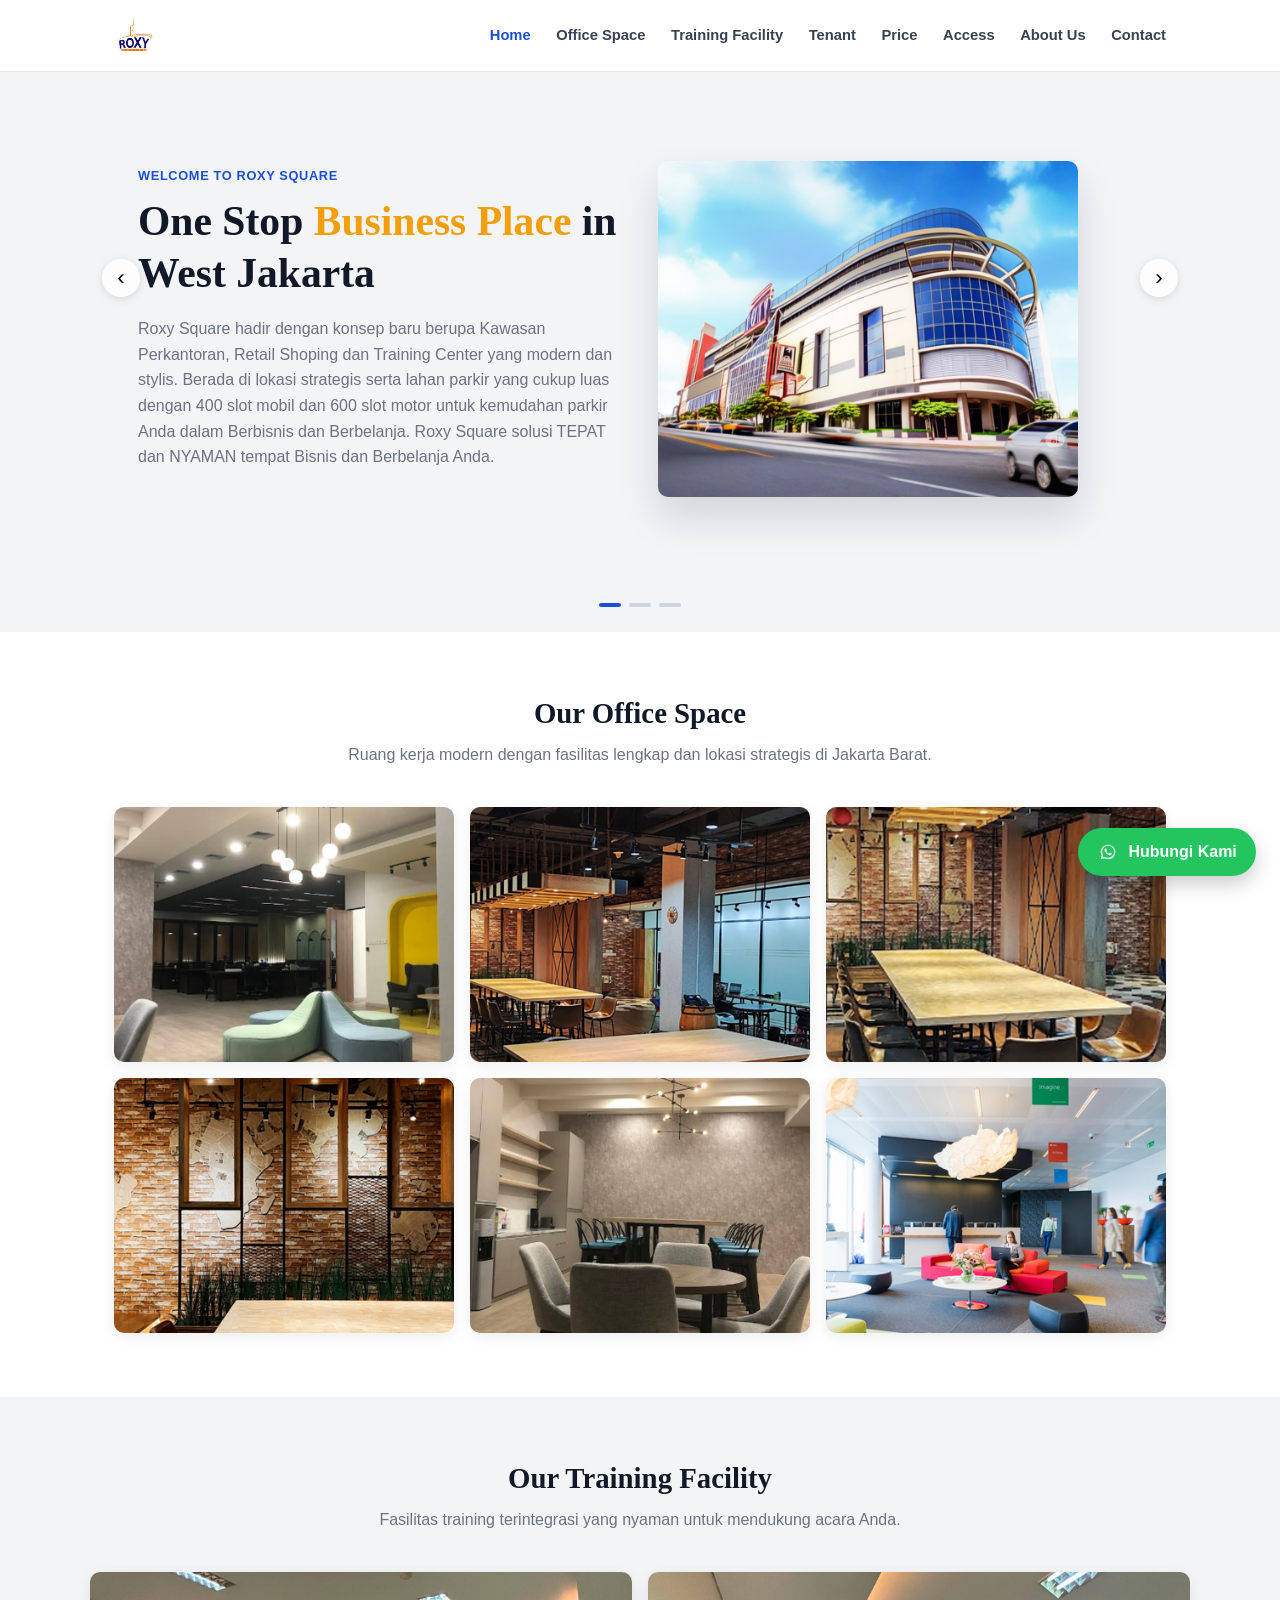
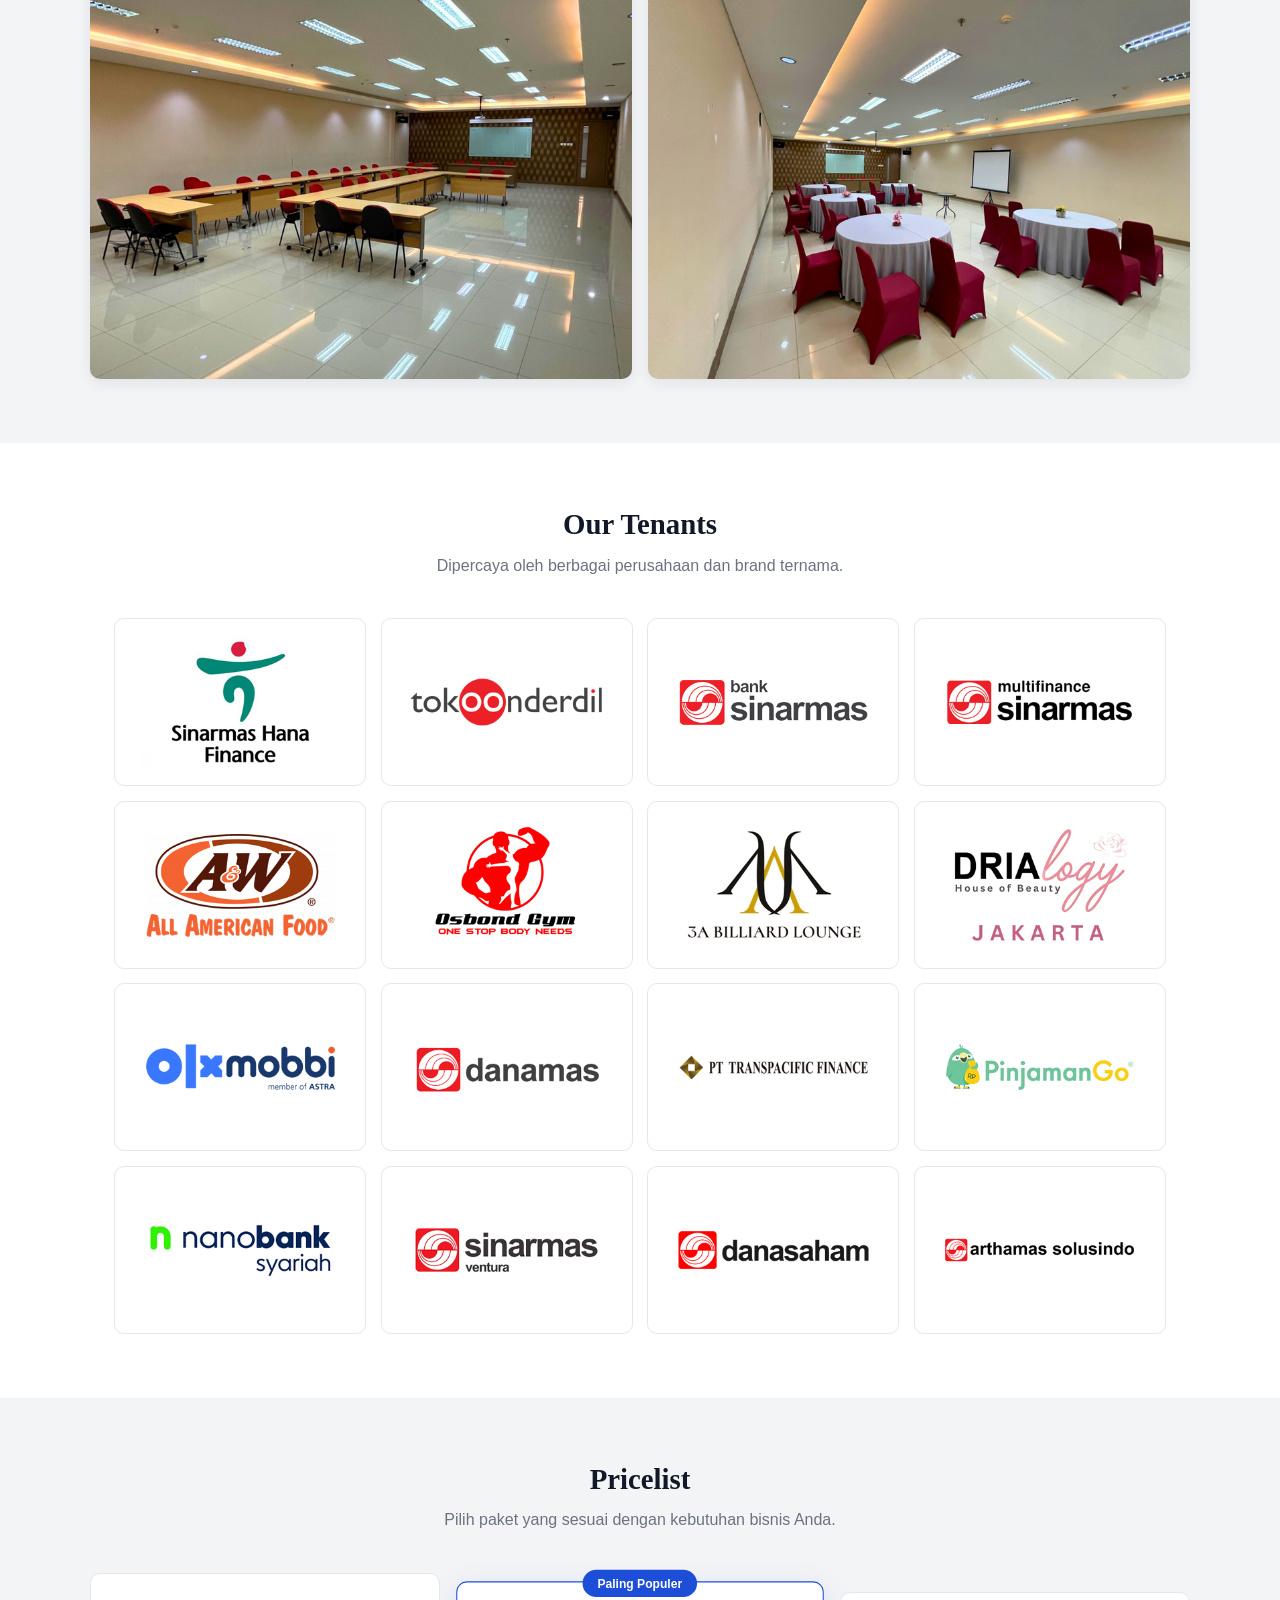
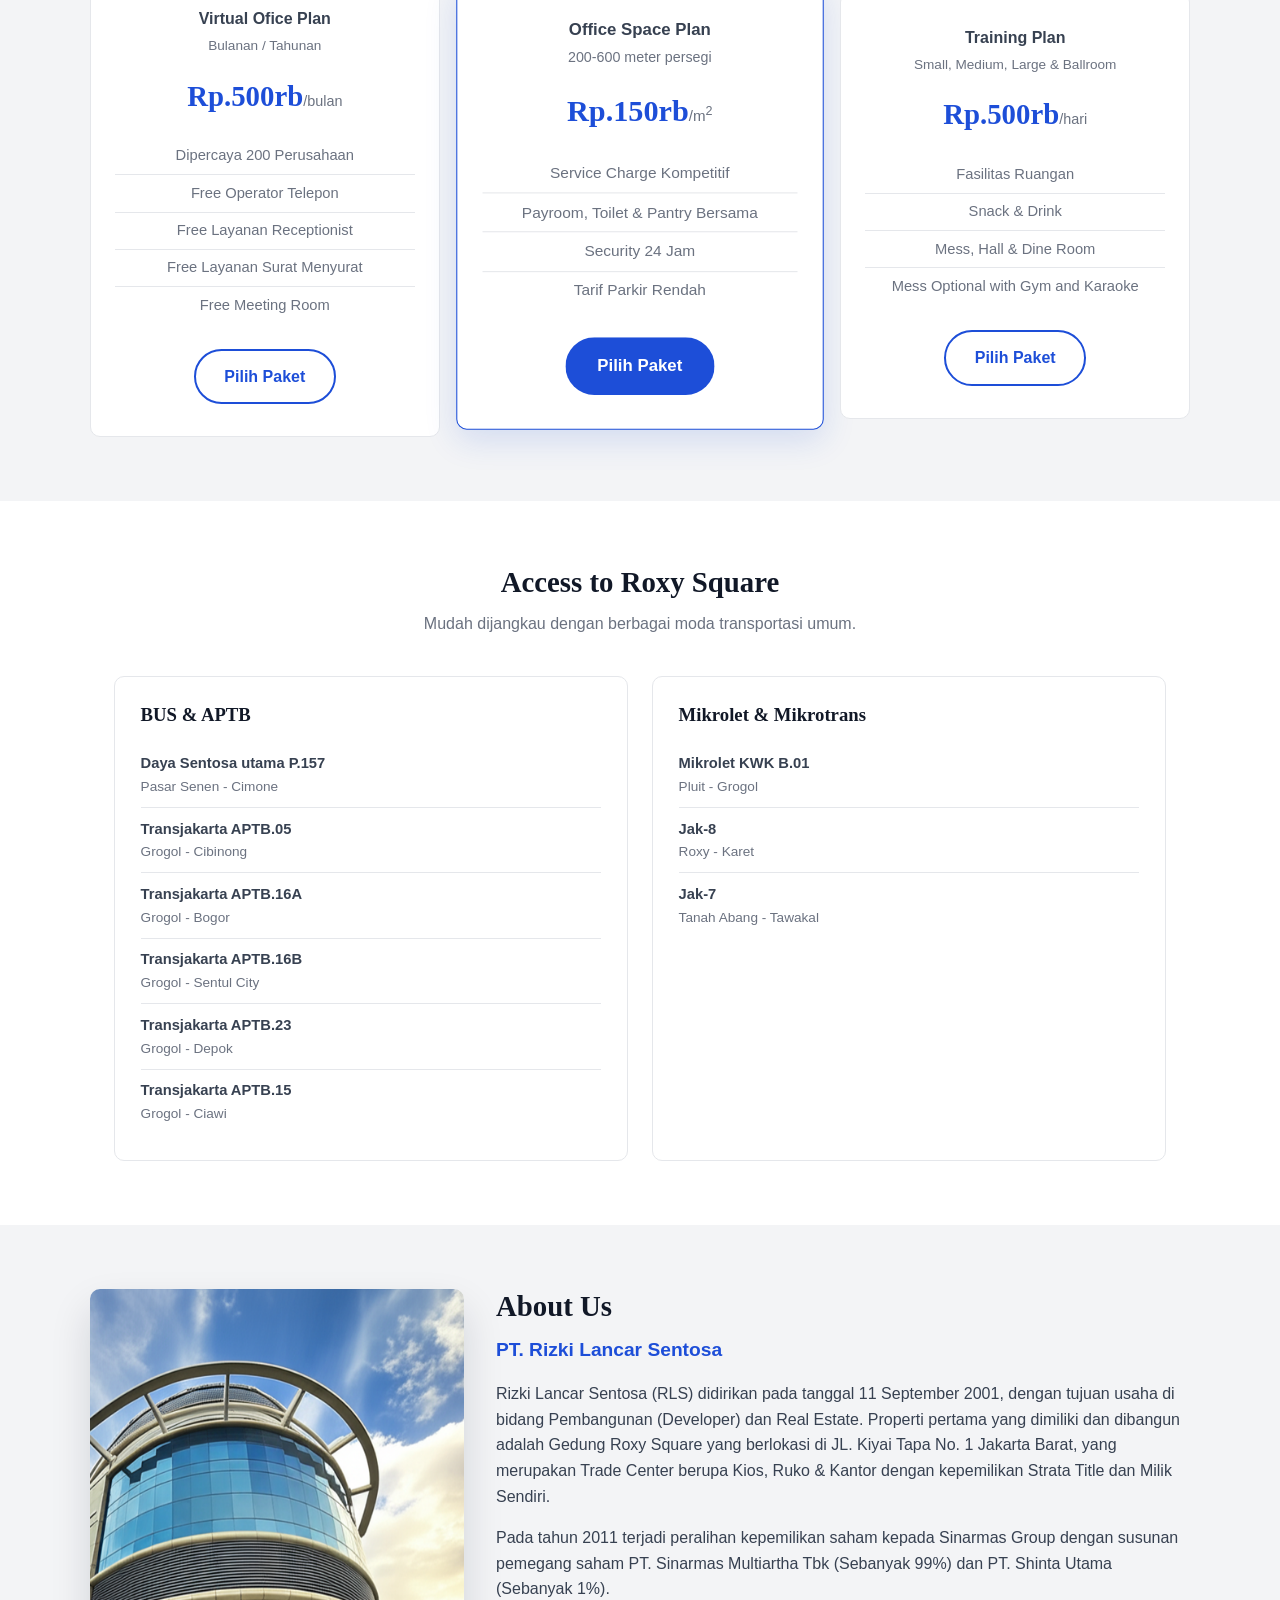
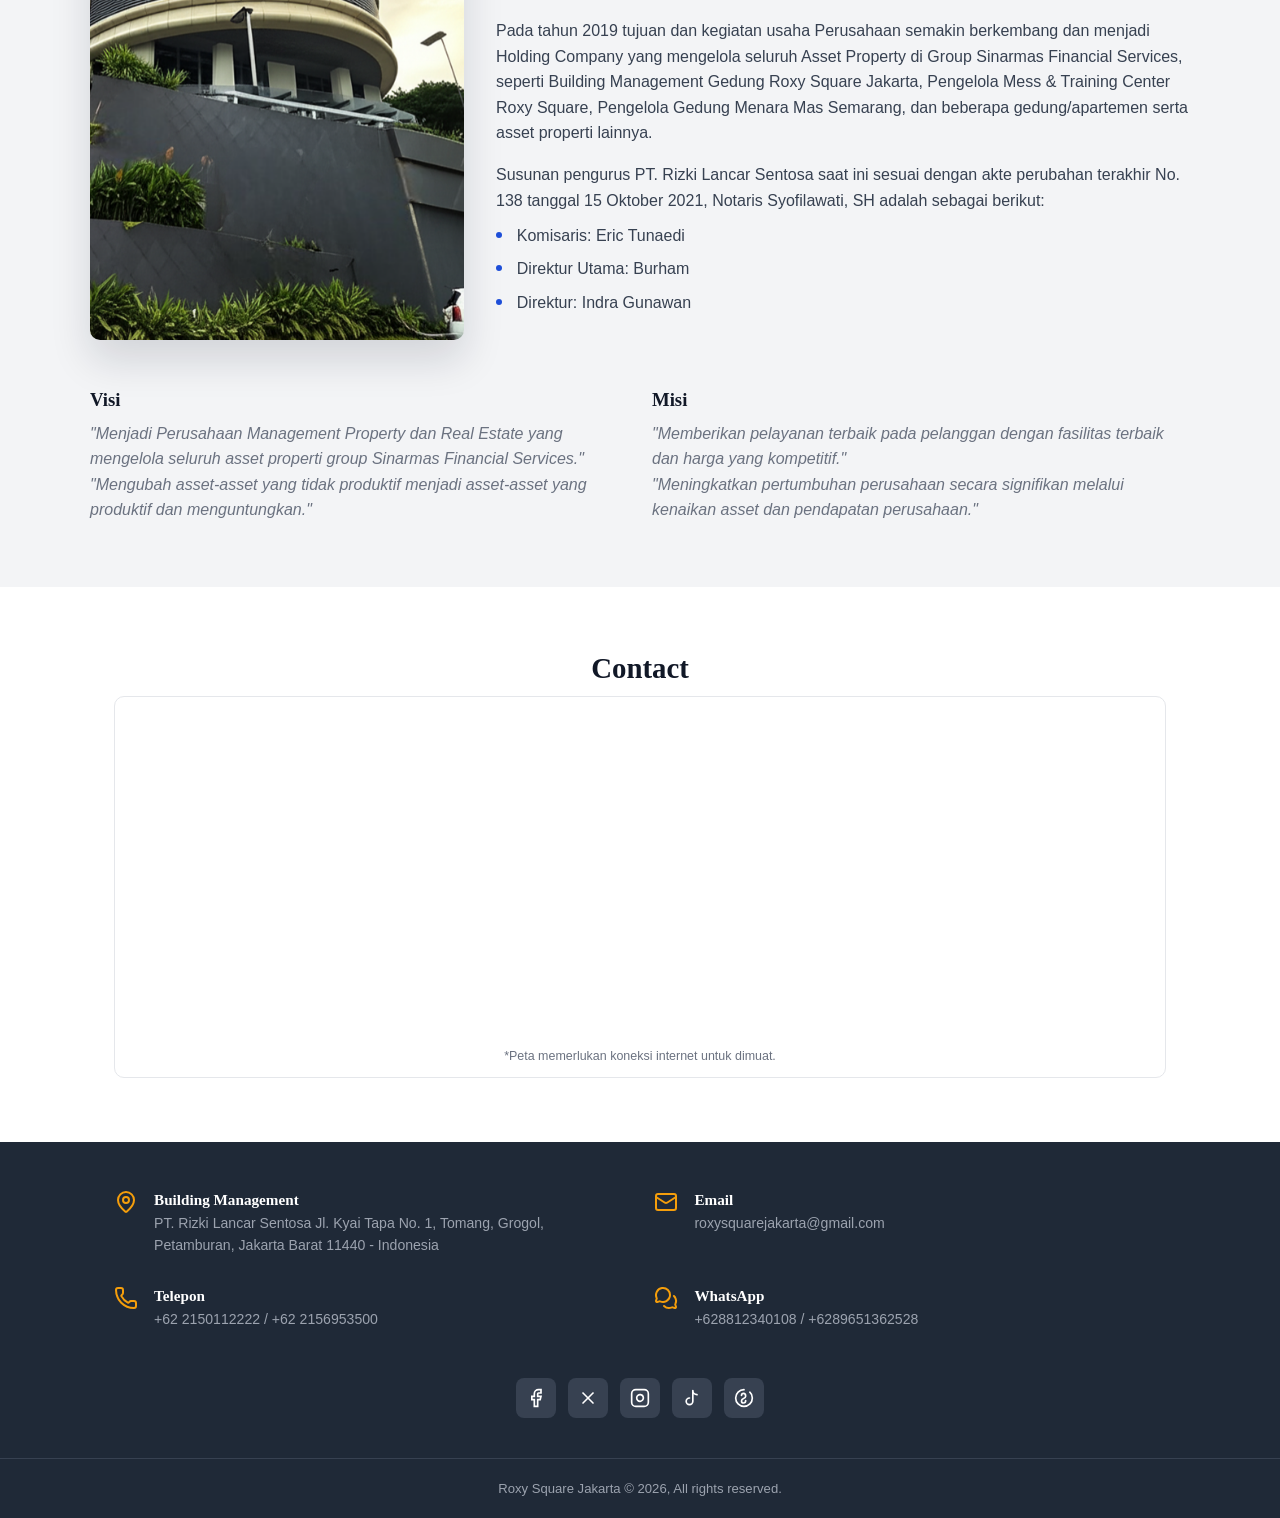
==== index.html @ dbe647d5 "Add files via upload" ====
<!DOCTYPE html>
<html lang="id">
<head>
<meta charset="UTF-8">
<meta name="viewport" content="width=device-width, initial-scale=1.0">
<meta name="description" content="Roxy Square Jakarta - One Stop Business Place: Office Space, Training Center & Retail di lokasi strategis Jakarta Barat.">
<title>Roxy Square Jakarta | One Stop Business Place</title>

<!-- ============================================================
     File CSS terpisah, ada di folder css/style.css
     ============================================================ -->
<link rel="stylesheet" href="css/style.css">
</head>
<body>

<!-- =========================================================
     NAVBAR
     - Ganti "LOGO" dengan <img src="images/logo.png" alt="Logo"> jika punya file logo
     - Ganti teks menu & href sesuai kebutuhan
     ========================================================= -->
<header class="navbar" id="navbar">
  <div class="navbar__inner">
    <a href="#home" class="navbar__logo">
      <!-- GANTI DENGAN GAMBAR LOGO ANDA: -->
           <img src="images/RLS_Logo.png" alt="Roxy Square">
    </a>

    <nav class="navbar__links" id="navLinks">
      <a href="#home" class="nav-link">Home</a>
      <a href="#layanan" class="nav-link">Office Space</a>
      <a href="#fasilitas" class="nav-link">Training Facility</a>
      <a href="#mitra" class="nav-link">Tenant</a>
      <a href="#harga" class="nav-link">Price</a>
      <a href="#lokasi-info" class="nav-link">Access</a>
      <a href="#tentang" class="nav-link">About Us</a>
      <a href="#kontak" class="nav-link">Contact</a>
    </nav>

    <button class="navbar__toggle" id="menuBtn" aria-label="Buka menu">
      <span></span><span></span><span></span>
    </button>
  </div>

  <!-- Panel menu versi mobile -->
  <div class="mobile-menu" id="mobileMenu">
    <a href="#home">Home</a>
    <a href="#layanan">Office Space</a>
    <a href="#fasilitas">Training Facility</a>
    <a href="#mitra">Tenant</a>
    <a href="#harga">Price</a>
    <a href="#lokasi-info">Access</a>
    <a href="#tentang">About Us</a>
    <a href="#kontak">Contact</a>
  </div>
</header>

<main>

  <!-- =========================================================
       HERO / CAROUSEL
       - Duplikasi blok <div class="slide">...</div> untuk menambah slide
       - Ganti judul, deskripsi, dan gambar tiap slide
       ========================================================= -->
  <section id="home" class="hero">
    <div class="carousel" id="carousel">
      <div class="carousel__track" id="carouselTrack">

        <div class="slide">
          <div class="slide__content">
            <p class="eyebrow">Welcome to Roxy Square</p>
            <h1>One Stop <span class="text-accent">Business Place</span> in<br>West Jakarta</h1>
            <p class="slide__desc">
              Roxy Square hadir dengan konsep baru berupa Kawasan Perkantoran, Retail Shoping dan Training Center yang modern dan stylis. Berada di lokasi strategis serta lahan parkir yang cukup luas dengan 400 slot mobil dan 600 slot motor untuk kemudahan parkir Anda dalam Berbisnis dan Berbelanja. Roxy Square solusi TEPAT dan NYAMAN tempat Bisnis dan Berbelanja Anda.
            </p>
            <!-- <a href="#kontak" class="btn btn--primary">Hubungi Kami</a> -->
          </div>
          <div class="slide__media">
            <!-- GANTI DENGAN GAMBAR ANDA: -->
                 <img src="images/Image1-DwxTyNQ1.png" alt="Gedung Roxy Square">            
          </div>
        </div>

        <div class="slide">
          <div class="slide__content">
            <p class="eyebrow">Office Space</p>
            <h1>Beragam <span class="text-accent">Unit Kios</span> dan office space untuk bisnis impian anda.</h1>
            <p class="slide__desc">
              Cari ruangan untuk kantor atau bisnis? Datang dan temukan solusinya di Roxy Square. Tersedia unit kios & office space untuk kebutuhan usaha Anda, lokasi strategis dan dilengkapi dengan fasilitas dan keamanan 24 jam akan membuat bisnis Anda berkembang dengan baik. Segera hubungi kami untuk informasi unit yang tersedia dan info lainnya.
            </p>
            <!-- <a href="#layanan" class="btn btn--primary">Lihat Layanan</a> -->
          </div>
          <div class="slide__media">
			<!-- GANTI DENGAN GAMBAR ANDA -->			
				 <img src="images/Office Space5-1c6sUUAu.png" alt="Area Minibar Office">            
          </div>
        </div>

        <div class="slide">
          <div class="slide__content">
            <p class="eyebrow">Training Space Center</p>
            <h1>Tempat <span class="text-accent">Training terintegrasi</span> lengkap!</h1>
            <p class="slide__desc">
              Training yang efektif dan nyaman hanya ada di ROXY SQUARE. Tempat Training Center yang terintegrasi dengan Mess bagi peserta training menjadi Pilihan TEPAT untuk Anda yang ingin mengadakan Training/Seminar. Tersedia berbagai ruang training dengan fasilitas lengkap: Meja, Kursi, proyektor, Glass Board, sound system, dan tersedia juga fasilitas Ruang Makan, Lounge, Laundry, ruang Gym & Fitness, ruang Karaoke, menjadikan training Anda semakin menarik dan Efektif. Hubungi kami untuk informasi Unit Training dan Mess yang tersedia dan info lainnya.
            </p>
            <!-- <a href="#fasilitas" class="btn btn--primary">Lihat Fasilitas</a> -->
          </div>
          <div class="slide__media">
            <!-- GANTI DENGAN GAMBAR ANDA -->
            <!-- GANTI DENGAN GAMBAR ANDA -->			
				 <img src="images/img-training2-qZIQ3_SQ.png" alt="Training Space Center">
          </div>
        </div>

      </div>
      <button class="carousel__btn carousel__btn--prev" id="prevBtn" aria-label="Sebelumnya">&#8249;</button>
      <button class="carousel__btn carousel__btn--next" id="nextBtn" aria-label="Berikutnya">&#8250;</button>
    </div>
    <div class="carousel__dots" id="carouselDots"></div>
  </section>

  <!-- =========================================================
       LAYANAN / GALERI
       - Tambah atau hapus <div class="gallery__item"> sesuai jumlah foto
       ========================================================= -->
  <section id="layanan" class="section">
    <h2 class="section__title">Our Office Space</h2>
    <p class="section__subtitle">Ruang kerja modern dengan fasilitas lengkap dan lokasi strategis di Jakarta Barat.</p>

    <div class="gallery">
      <div class="gallery__item lightbox-trigger" data-group="office" data-title="Office Space Roxy Square 1" data-desc="Area lobby &amp; resepsionis yang nyaman untuk menyambut tamu bisnis Anda.">
        <img src="images/Galeri1.png" alt="Office Space Roxy Square 1">
      </div>
      <div class="gallery__item lightbox-trigger" data-group="office" data-title="Office Space Roxy Square 2" data-desc="Ruang kerja dengan pencahayaan alami yang mendukung produktivitas tim.">
        <img src="images/Galeri2.png" alt="Office Space Roxy Square 2">
      </div>
      <div class="gallery__item lightbox-trigger" data-group="office" data-title="Office Space Roxy Square 3" data-desc="Koridor gedung yang bersih dan terawat dengan keamanan 24 jam.">
        <img src="images/Galeri3.png" alt="Office Space Roxy Square 3">
      </div>
      <div class="gallery__item lightbox-trigger" data-group="office" data-title="Office Space Roxy Square 4" data-desc="Unit kios siap pakai dengan akses mudah ke area parkir.">
        <img src="images/Galeri4.png" alt="Office Space Roxy Square 4">
      </div>
      <div class="gallery__item lightbox-trigger" data-group="office" data-title="Office Space Roxy Square 5" data-desc="Fasilitas umum gedung yang lengkap untuk mendukung operasional bisnis.">
        <img src="images/Galeri5.png" alt="Office Space Roxy Square 5">
      </div>
      <div class="gallery__item lightbox-trigger" data-group="office" data-title="Office Space Roxy Square 6" data-desc="Area komersial strategis di lantai dasar Roxy Square.">
        <img src="images/Galeri6.png" alt="Office Space Roxy Square 6">
      </div>
    </div>
  </section>

  <!-- =========================================================
       FASILITAS (2 gambar besar berdampingan)
       ========================================================= -->
  <section id="fasilitas" class="section section--alt">
    <h2 class="section__title">Our Training Facility</h2>
    <p class="section__subtitle">Fasilitas training terintegrasi yang nyaman untuk mendukung acara Anda.</p>

    <div class="facility-grid">
      <div class="facility-grid__item lightbox-trigger" data-group="training" data-title="Fasilitas Training Roxy Square 1" data-desc="Ruang training dengan kapasitas fleksibel dan proyektor lengkap.">
        <img src="images/Galeri7.png" alt="Fasilitas Training Roxy Square 1">
      </div>
      <div class="facility-grid__item lightbox-trigger" data-group="training" data-title="Fasilitas Training Roxy Square 2" data-desc="Ballroom &amp; ruang training besar untuk seminar dan acara korporat.">
        <img src="images/Galeri8.png" alt="Fasilitas Training Roxy Square 2">
      </div>
    </div>
  </section>

  <!-- =========================================================
       MITRA / KLIEN (logo grid)
       - Duplikasi <div class="partner"> untuk menambah logo
       ========================================================= -->
  <section id="mitra" class="section">
    <h2 class="section__title">Our Tenants</h2>
    <p class="section__subtitle">Dipercaya oleh berbagai perusahaan dan brand ternama.</p>

    <div class="partners">		
      <div class="partner lightbox-trigger" data-group="tenant" data-title="Tenant Roxy Square 1" data-desc="Salah satu mitra tenant yang telah bergabung dan berkembang bersama Roxy Square Jakarta."><img src="images/Tenant1.png" alt="Logo tenant Roxy Square 1"></div>		
      <div class="partner lightbox-trigger" data-group="tenant" data-title="Tenant Roxy Square 2" data-desc="Salah satu mitra tenant yang telah bergabung dan berkembang bersama Roxy Square Jakarta."><img src="images/Tenant2.png" alt="Logo tenant Roxy Square 2"></div>
      <div class="partner lightbox-trigger" data-group="tenant" data-title="Tenant Roxy Square 3" data-desc="Salah satu mitra tenant yang telah bergabung dan berkembang bersama Roxy Square Jakarta."><img src="images/Tenant3.png" alt="Logo tenant Roxy Square 3"></div>
      <div class="partner lightbox-trigger" data-group="tenant" data-title="Tenant Roxy Square 4" data-desc="Salah satu mitra tenant yang telah bergabung dan berkembang bersama Roxy Square Jakarta."><img src="images/Tenant4.png" alt="Logo tenant Roxy Square 4"></div>
      <div class="partner lightbox-trigger" data-group="tenant" data-title="Tenant Roxy Square 5" data-desc="Salah satu mitra tenant yang telah bergabung dan berkembang bersama Roxy Square Jakarta."><img src="images/Tenant5.png" alt="Logo tenant Roxy Square 5"></div>
      <div class="partner lightbox-trigger" data-group="tenant" data-title="Tenant Roxy Square 6" data-desc="Salah satu mitra tenant yang telah bergabung dan berkembang bersama Roxy Square Jakarta."><img src="images/Tenant6.png" alt="Logo tenant Roxy Square 6"></div>
      <div class="partner lightbox-trigger" data-group="tenant" data-title="Tenant Roxy Square 7" data-desc="Salah satu mitra tenant yang telah bergabung dan berkembang bersama Roxy Square Jakarta."><img src="images/Tenant7.png" alt="Logo tenant Roxy Square 7"></div>
      <div class="partner lightbox-trigger" data-group="tenant" data-title="Tenant Roxy Square 8" data-desc="Salah satu mitra tenant yang telah bergabung dan berkembang bersama Roxy Square Jakarta."><img src="images/Tenant8.png" alt="Logo tenant Roxy Square 8"></div>
	  <div class="partner lightbox-trigger" data-group="tenant" data-title="Tenant Roxy Square 9" data-desc="Salah satu mitra tenant yang telah bergabung dan berkembang bersama Roxy Square Jakarta."><img src="images/Tenant9.png" alt="Logo tenant Roxy Square 9"></div>		
      <div class="partner lightbox-trigger" data-group="tenant" data-title="Tenant Roxy Square 10" data-desc="Salah satu mitra tenant yang telah bergabung dan berkembang bersama Roxy Square Jakarta."><img src="images/Tenant10.png" alt="Logo tenant Roxy Square 10"></div>
      <div class="partner lightbox-trigger" data-group="tenant" data-title="Tenant Roxy Square 11" data-desc="Salah satu mitra tenant yang telah bergabung dan berkembang bersama Roxy Square Jakarta."><img src="images/Tenant11.png" alt="Logo tenant Roxy Square 11"></div>
      <div class="partner lightbox-trigger" data-group="tenant" data-title="Tenant Roxy Square 12" data-desc="Salah satu mitra tenant yang telah bergabung dan berkembang bersama Roxy Square Jakarta."><img src="images/Tenant12.png" alt="Logo tenant Roxy Square 12"></div>
      <div class="partner lightbox-trigger" data-group="tenant" data-title="Tenant Roxy Square 13" data-desc="Salah satu mitra tenant yang telah bergabung dan berkembang bersama Roxy Square Jakarta."><img src="images/Tenant13.png" alt="Logo tenant Roxy Square 13"></div>
      <div class="partner lightbox-trigger" data-group="tenant" data-title="Tenant Roxy Square 14" data-desc="Salah satu mitra tenant yang telah bergabung dan berkembang bersama Roxy Square Jakarta."><img src="images/Tenant14.png" alt="Logo tenant Roxy Square 14"></div>
      <div class="partner lightbox-trigger" data-group="tenant" data-title="Tenant Roxy Square 15" data-desc="Salah satu mitra tenant yang telah bergabung dan berkembang bersama Roxy Square Jakarta."><img src="images/Tenant15.png" alt="Logo tenant Roxy Square 15"></div>
      <div class="partner lightbox-trigger" data-group="tenant" data-title="Tenant Roxy Square 16" data-desc="Salah satu mitra tenant yang telah bergabung dan berkembang bersama Roxy Square Jakarta."><img src="images/Tenant16.png" alt="Logo tenant Roxy Square 16"></div>	  
    </div>
  </section>

  <!-- =========================================================
       HARGA / PAKET
       - Duplikasi <div class="price-card"> untuk menambah paket
       ========================================================= -->
  <section id="harga" class="section section--alt">
    <h2 class="section__title">Pricelist</h2>
    <p class="section__subtitle">Pilih paket yang sesuai dengan kebutuhan bisnis Anda.</p>

    <div class="pricing">
      <div class="price-card">
        <p class="price-card__name">Virtual Ofice Plan</p>
        <p class="price-card__note">Bulanan / Tahunan</p>
        <p class="price-card__price">Rp.500rb<span>/bulan</span></p>
        <ul class="price-card__features">
          <li>Dipercaya 200 Perusahaan</li>
          <li>Free Operator Telepon</li>
          <li>Free Layanan Receptionist</li>
		  <li>Free Layanan Surat Menyurat</li>
		  <li>Free Meeting Room</li>
        </ul>
        <a href="#kontak" class="btn btn--outline">Pilih Paket</a>
      </div>

      <div class="price-card price-card--highlight">
        <p class="price-card__badge">Paling Populer</p>
        <p class="price-card__name">Office Space Plan</p>
        <p class="price-card__note">200-600 meter persegi</p>
        <p class="price-card__price">Rp.150rb<span>/m<sup>2</sup></span></p>
        <ul class="price-card__features">
          <li>Service Charge Kompetitif</li>
		  <li>Payroom, Toilet & Pantry Bersama</li>
		  <li>Security 24 Jam</li>
		  <li>Tarif Parkir Rendah</li>
        </ul>
        <a href="#kontak" class="btn btn--primary">Pilih Paket</a>
      </div>

      <div class="price-card">
        <p class="price-card__name">Training Plan</p>
        <p class="price-card__note">Small, Medium, Large & Ballroom</p>
        <p class="price-card__price">Rp.500rb<span>/hari</span></p>
        <ul class="price-card__features">
          <li>Fasilitas Ruangan</li>
		  <li>Snack & Drink</li>
		  <li>Mess, Hall & Dine Room</li>
		  <li>Mess Optional with Gym and Karaoke</li>
        </ul>
        <a href="#kontak" class="btn btn--outline">Pilih Paket</a>
      </div>
    </div>
  </section>

  <!-- =========================================================
       LOKASI / AKSES
       - Ganti isi tiap kolom sesuai info transportasi/akses Anda
       ========================================================= -->
  <section id="lokasi-info" class="section">
    <h2 class="section__title">Access to Roxy Square</h2>
	<p class="section__subtitle">Mudah dijangkau dengan berbagai moda transportasi umum.</p>

    <div class="access-grid">
      <div class="access-card">
        <h3>BUS & APTB</h3>
        <div class="access-item">
          <p class="access-item__title">Daya Sentosa utama P.157</p>
          <p class="access-item__desc">Pasar Senen - Cimone</p>
        </div>
        <div class="access-item">
          <p class="access-item__title">Transjakarta APTB.05</p>
          <p class="access-item__desc">Grogol - Cibinong</p>
        </div>
        <div class="access-item">
          <p class="access-item__title">Transjakarta APTB.16A</p>
          <p class="access-item__desc">Grogol - Bogor</p>
        </div>
		<div class="access-item">
          <p class="access-item__title">Transjakarta APTB.16B</p>
          <p class="access-item__desc">Grogol - Sentul City</p>
        </div>
		<div class="access-item">
          <p class="access-item__title">Transjakarta APTB.23</p>
          <p class="access-item__desc">Grogol - Depok</p>
        </div>
		<div class="access-item">
          <p class="access-item__title">Transjakarta APTB.15</p>
          <p class="access-item__desc">Grogol - Ciawi</p>
        </div>
      </div>
	  
	  <div class="access-card">
        <h3>Mikrolet & Mikrotrans</h3>
        <div class="access-item">
          <p class="access-item__title">Mikrolet KWK B.01</p>
          <p class="access-item__desc">Pluit - Grogol</p>
        </div>
        <div class="access-item">
          <p class="access-item__title">Jak-8</p>
          <p class="access-item__desc">Roxy - Karet</p>
        </div>
		<div class="access-item">
          <p class="access-item__title">Jak-7</p>
          <p class="access-item__desc">Tanah Abang - Tawakal</p>
        </div>
      </div>
      
    </div>
  </section>

  <!-- =========================================================
       TENTANG KAMI
       ========================================================= -->
  <section id="tentang" class="section section--alt">
    <div class="about">
      <div class="about__media">
		 <img src="images/Aboutus.png" alt="Gedung Roxy Square Jakarta"> 
      </div>
      <div class="about__content">
        <h2 class="section__title section__title--left">About Us</h2>
        <p class="about__highlight">PT. Rizki Lancar Sentosa</p>
        <p>Rizki Lancar Sentosa (RLS) didirikan pada tanggal 11 September 2001, dengan tujuan usaha di bidang Pembangunan (Developer) dan Real Estate. Properti pertama yang dimiliki dan dibangun adalah Gedung Roxy Square yang berlokasi di JL. Kiyai Tapa No. 1 Jakarta Barat, yang merupakan Trade Center berupa Kios, Ruko & Kantor dengan kepemilikan Strata Title dan Milik Sendiri.</p>
        <p>Pada tahun 2011 terjadi peralihan kepemilikan saham kepada Sinarmas Group dengan susunan pemegang saham PT. Sinarmas Multiartha Tbk (Sebanyak 99%) dan PT. Shinta Utama (Sebanyak 1%).</p>
		<p>Pada tahun 2019 tujuan dan kegiatan usaha Perusahaan semakin berkembang dan menjadi Holding Company yang mengelola seluruh Asset Property di Group Sinarmas Financial Services, seperti Building Management Gedung Roxy Square Jakarta, Pengelola Mess & Training Center Roxy Square, Pengelola Gedung Menara Mas Semarang, dan beberapa gedung/apartemen serta asset properti lainnya.</p>
		<p>Susunan pengurus PT. Rizki Lancar Sentosa saat ini sesuai dengan akte perubahan terakhir No. 138 tanggal 15 Oktober 2021, Notaris Syofilawati, SH adalah sebagai berikut:</p>
		<ul class="about__list">
		<li>Komisaris: Eric Tunaedi</li>
		<li>Direktur Utama: Burham</li>
		<li>Direktur: Indra Gunawan</li>
		</ul>
      </div>
    </div>

    <div class="vision-mission">
      <div>
        <h3>Visi</h3>
        <p>"Menjadi Perusahaan Management Property dan Real Estate yang mengelola seluruh asset properti group Sinarmas Financial Services."</p>
		<p>"Mengubah asset-asset yang tidak produktif menjadi asset-asset yang produktif dan menguntungkan."</p>
      </div>
      <div>
        <h3>Misi</h3>
        <p>"Memberikan pelayanan terbaik pada pelanggan dengan fasilitas terbaik dan harga yang kompetitif."</p>
		<p>"Meningkatkan pertumbuhan perusahaan secara signifikan melalui kenaikan asset dan pendapatan perusahaan."</p>
      </div>
    </div>
  </section>

  <!-- =========================================================
       KONTAK
       - Ganti URL src iframe dengan link Google Maps embed lokasi Anda
       ========================================================= -->
  <section id="kontak" class="section">
    <h2 class="section__title">Contact</h2>

    <div class="contact">
      <div class="contact__map">
        <!-- Cara mendapatkan link embed: Google Maps > cari lokasi > Bagikan > Sematkan peta -->
        <iframe
          src="https://www.google.com/maps/embed?pb=!1m18!1m12!1m3!1d3966.7314349700146!2d106.7994979!3d-6.166708!2m3!1f0!2f0!3f0!3m2!1i1024!2i768!4f13.1!3m3!1m2!1s0x2e69f668a92a941f%3A0x78d98be79492db88!2sRoxy%20Square!5e0!3m2!1sen!2sid!4v1790250025816!5m2!1sen!2sid"
          loading="lazy"
          referrerpolicy="strict-origin-when-cross-origin"
          title="Peta Lokasi"
		  allowfullscreen=""
		  width="600"
		  height="450"
		  style="border:0;">
        </iframe>
        <p class="contact__map-note">*Peta memerlukan koneksi internet untuk dimuat.</p>
      </div>
    </div>
  </section>

</main>

<!-- =========================================================
     FOOTER
     ========================================================= -->
<footer class="footer">
  <div class="footer__grid">
    <div class="footer__item">
      <svg viewBox="0 0 24 24" fill="none" stroke="currentColor" stroke-width="2"><path d="M20 10c0 4.993-5.539 10.193-7.399 11.799a1 1 0 0 1-1.202 0C9.539 20.193 4 14.993 4 10a8 8 0 0 1 16 0"></path><circle cx="12" cy="10" r="3"></circle></svg>
      <div>
        <h4>Building Management</h4>
        <p>PT. Rizki Lancar Sentosa Jl. Kyai Tapa No. 1, Tomang, Grogol, Petamburan, Jakarta Barat 11440 - Indonesia</p>
      </div>
    </div>

    <div class="footer__item">
      <svg viewBox="0 0 24 24" fill="none" stroke="currentColor" stroke-width="2"><path d="m22 7-8.991 5.727a2 2 0 0 1-2.009 0L2 7"></path><rect x="2" y="4" width="20" height="16" rx="2"></rect></svg>
      <div>
        <h4>Email</h4>
        <p>roxysquarejakarta@gmail.com</p>
      </div>
    </div>

    <div class="footer__item">
      <svg viewBox="0 0 24 24" fill="none" stroke="currentColor" stroke-width="2"><path d="M13.832 16.568a1 1 0 0 0 1.213-.303l.355-.465A2 2 0 0 1 17 15h3a2 2 0 0 1 2 2v3a2 2 0 0 1-2 2A18 18 0 0 1 2 4a2 2 0 0 1 2-2h3a2 2 0 0 1 2 2v3a2 2 0 0 1-.8 1.6l-.468.351a1 1 0 0 0-.292 1.233 14 14 0 0 0 6.392 6.384"></path></svg>
      <div>
        <h4>Telepon</h4>
        <p>+62 2150112222 / +62 2156953500</p>		
      </div>
    </div>

    <div class="footer__item">
	  <svg xmlns="http://www.w3.org/2000/svg" width="24" height="24" viewBox="0 0 24 24" fill="none" stroke="currentColor" stroke-width="2" stroke-linecap="round" stroke-linejoin="round" class="lucide lucide-messages-circle"><path d="M19.95 10.05a7 7 0 011.412 7.872 1 1 0 00-.058.787l.675 2.089a1 1 0 01-1.236 1.168l-2.155-.631a1 1 0 00-.745.06 7 7 0 01-7.793-1.445"/><path d="M2.696 12.708a1 1 0 00-.058-.785 7 7 0 113.518 3.473 1 1 0 00-.744-.061l-2.155.63a1 1 0 01-1.236-1.167z"/></svg>
	  <div>
        <h4>WhatsApp</h4>
        <p>+628812340108 / +6289651362528</p>
      </div>
    </div>
  </div>

  <div class="footer__social">
    <a href="#" aria-label="Facebook"><svg viewBox="0 0 24 24" fill="none" stroke="currentColor" stroke-width="2"><path d="M18 2h-3a5 5 0 0 0-5 5v3H7v4h3v8h4v-8h3l1-4h-4V7a1 1 0 0 1 1-1h3z"></path></svg></a>
    <a href="#" aria-label="X (Twitter)"><svg viewBox="0 0 24 24" fill="none" stroke="currentColor" stroke-width="2" stroke-linecap="round"><path d="m18 6-12 12"></path><path d="m6 6 12 12"></path></svg></a>
    <a href="#" aria-label="Instagram"><svg viewBox="0 0 24 24" fill="none" stroke="currentColor" stroke-width="2"><rect width="20" height="20" x="2" y="2" rx="5" ry="5"></rect><path d="M16 11.37A4 4 0 1 1 12.63 8 4 4 0 0 1 16 11.37z"></path><line x1="17.5" x2="17.51" y1="6.5" y2="6.5"></line></svg></a>
    <a href="#" aria-label="TikTok"><svg viewBox="0 0 24 24" fill="none" stroke="currentColor" stroke-width="2" stroke-linecap="round" stroke-linejoin="round"><path d="M9 12a4 4 0 1 0 4 4V3a5 5 0 0 0 5 5"></path></svg></a>
    <a href="#" aria-label="Threads"><svg viewBox="0 0 24 24" fill="none" stroke="currentColor" stroke-width="2" stroke-linecap="round" stroke-linejoin="round"><path d="M12 2a10 10 0 1 0 10 10c0-3-1-5.3-3-7"></path><path d="M9 9c0-1.5 1-2.5 2.5-2.5S14 8 14 10c0 1.5-1 2-2.5 2.5C10 13 9 14 9 15.5S10 18 11.5 18 14 17 14 15"></path></svg></a>
  </div>

  <div class="footer__bottom">
    <p>Roxy Square Jakarta &copy; 2026, All rights reserved.</p>
  </div>
</footer>

<!-- =========================================================
     TOMBOL MENGAMBANG (WhatsApp / Kontak cepat)
     - Ganti nomor 628xxxxxxxxxx dengan nomor Anda
     ========================================================= -->
<a href="https://wa.me/628812340108" target="_blank" rel="noopener noreferrer" class="float-btn">
  <svg viewBox="0 0 24 24" fill="currentColor"><path d="M17.6 6.32A7.85 7.85 0 0 0 12.05 4a7.94 7.94 0 0 0-6.9 11.9L4 20l4.2-1.1a7.9 7.9 0 0 0 3.85 1h.02a7.94 7.94 0 0 0 5.53-13.58ZM12.07 18.4h-.02a6.6 6.6 0 0 1-3.36-.92l-.24-.14-2.5.65.67-2.44-.16-.25a6.62 6.62 0 1 1 12.28-3.5 6.58 6.58 0 0 1-6.67 6.6Zm3.6-4.93c-.2-.1-1.16-.57-1.34-.64-.18-.07-.31-.1-.44.1-.13.2-.5.63-.61.76-.11.13-.22.14-.42.05a5.4 5.4 0 0 1-2.7-2.36c-.2-.35.2-.32.58-1.07.06-.13.03-.24-.02-.34-.05-.1-.44-1.06-.6-1.45-.16-.38-.32-.33-.44-.34h-.38c-.13 0-.34.05-.52.24-.18.2-.68.67-.68 1.63s.7 1.9.8 2.03c.1.13 1.37 2.1 3.33 2.94.46.2.83.32 1.11.4.47.15.9.13 1.24.08.38-.06 1.16-.47 1.33-.93.16-.46.16-.85.11-.93-.05-.08-.18-.13-.38-.23Z"></path></svg>
  <span>Hubungi Kami</span>
</a>

<!-- =========================================================
     LIGHTBOX (untuk galeri Office Space, Training Facility & Tenants)
     ========================================================= -->
<div class="lightbox" id="lightbox" aria-hidden="true">
  <div class="lightbox__overlay" id="lightboxOverlay"></div>
  <div class="lightbox__dialog" role="dialog" aria-modal="true" aria-label="Detail gambar">
    <button class="lightbox__close" id="lightboxClose" aria-label="Tutup">&times;</button>
    <button class="lightbox__nav lightbox__nav--prev" id="lightboxPrev" aria-label="Sebelumnya">&#8249;</button>
    <div class="lightbox__media">
      <img src="" alt="" id="lightboxImg">
    </div>
    <div class="lightbox__info">
      <h3 id="lightboxTitle"></h3>
      <p id="lightboxDesc"></p>
      <span class="lightbox__count" id="lightboxCount"></span>
    </div>
    <button class="lightbox__nav lightbox__nav--next" id="lightboxNext" aria-label="Berikutnya">&#8250;</button>
  </div>
</div>

<!-- =========================================================
     File JavaScript terpisah, ada di folder js/script.js
     ============================================================ -->
<script src="js/script.js"></script>
</body>
</html>
---- css/style.css ----
/* =====================================================================
   VARIABEL WARNA & FONT
   Ganti nilai di bawah ini untuk mengubah tampilan SELURUH halaman.
   ===================================================================== */
:root {
  --color-primary: #1d4ed8;      /* warna utama (tombol, link aktif) */
  --color-primary-dark: #1e3a8a; /* warna utama versi lebih gelap (hover) */
  --color-accent: #f59e0b;       /* warna aksen (highlight teks) */
  --color-dark: #111827;         /* warna teks judul */
  --color-text: #374151;         /* warna teks paragraf */
  --color-text-light: #6b7280;   /* warna teks sekunder */
  --color-bg-alt: #f3f4f6;       /* warna latar section selang-seling */
  --color-border: #e5e7eb;       /* warna garis pembatas */
  --color-white: #ffffff;

  --font-heading: Georgia, 'Times New Roman', serif;
  --font-body: -apple-system, BlinkMacSystemFont, 'Segoe UI', Roboto, Helvetica, Arial, sans-serif;

  --radius: 10px;
  --max-width: 1100px;
  --transition: 0.25s ease;
}

/* =====================================================================
   RESET DASAR
   ===================================================================== */
* { box-sizing: border-box; margin: 0; padding: 0; }
html { scroll-behavior: smooth; }
body {
  font-family: var(--font-body);
  color: var(--color-text);
  line-height: 1.6;
  background: var(--color-white);
}
img { max-width: 100%; display: block; }
a { text-decoration: none; color: inherit; }
ul { list-style: none; }
h1, h2, h3, h4 { font-family: var(--font-heading); color: var(--color-dark); line-height: 1.25; }
svg { width: 24px; height: 24px; flex-shrink: 0; }
body.no-scroll { overflow: hidden; }

/* =====================================================================
   PLACEHOLDER GAMBAR
   Kotak abu-abu ini menandai tempat gambar. Hapus/ganti dengan tag
   <img src="images/nama-file.jpg" alt="..."> saat Anda punya foto asli.
   ===================================================================== */
.placeholder-img {
  background: var(--color-bg-alt);
  border: 2px dashed var(--color-border);
  border-radius: var(--radius);
  display: flex;
  align-items: center;
  justify-content: center;
  text-align: center;
  color: var(--color-text-light);
  font-size: 0.9rem;
  min-height: 160px;
}
.placeholder-img small { color: #9ca3af; }

/* =====================================================================
   TOMBOL
   ===================================================================== */
.btn {
  display: inline-block;
  padding: 0.8rem 1.8rem;
  border-radius: 999px;
  font-weight: 600;
  transition: var(--transition);
  border: 2px solid transparent;
}
.btn--primary { background: var(--color-primary); color: var(--color-white); }
.btn--primary:hover { background: var(--color-primary-dark); }
.btn--outline { border-color: var(--color-primary); color: var(--color-primary); }
.btn--outline:hover { background: var(--color-primary); color: var(--color-white); }

.text-accent { color: var(--color-accent); }

/* =====================================================================
   NAVBAR
   ===================================================================== */
.navbar {
  position: sticky;
  top: 0;
  z-index: 100;
  background: var(--color-white);
  border-bottom: 1px solid var(--color-border);
}
.navbar__inner {
  max-width: var(--max-width);
  margin: 0 auto;
  padding: 0.9rem 1.5rem;
  display: flex;
  align-items: center;
  justify-content: space-between;
}
.navbar__logo {
  font-family: var(--font-heading);
  font-weight: 700;
  font-size: 1.4rem;
  color: var(--color-dark);
}
.navbar__logo img { height: 42px; width: auto; display: block; }
.navbar__links {
  display: none;
  gap: 1.6rem;
  font-weight: 600;
  font-size: 0.92rem;
}
.nav-link { color: var(--color-text); transition: var(--transition); }
.nav-link:hover, .nav-link.is-active { color: var(--color-primary); }

.navbar__toggle {
  background: none;
  border: none;
  cursor: pointer;
  display: flex;
  flex-direction: column;
  gap: 5px;
  padding: 4px;
}
.navbar__toggle span {
  width: 24px;
  height: 2px;
  background: var(--color-dark);
  border-radius: 2px;
}

.mobile-menu {
  display: flex;
  flex-direction: column;
  max-height: 0;
  opacity: 0;
  overflow: hidden;
  transition: all 0.3s ease;
  border-top: 1px solid var(--color-border);
}
.mobile-menu.is-open { max-height: 400px; opacity: 1; }
.mobile-menu a {
  padding: 0.9rem 1.5rem;
  font-weight: 600;
  border-bottom: 1px solid var(--color-border);
}

@media (min-width: 860px) {
  .navbar__links { display: flex; }
  .navbar__toggle { display: none; }
  .mobile-menu { display: none; }
}

/* =====================================================================
   HERO / CAROUSEL
   ===================================================================== */
.hero { background: var(--color-bg-alt); }
.carousel { position: relative; overflow: hidden; max-width: var(--max-width); margin: 0 auto; }
.carousel__track { display: flex; transition: transform 0.6s ease-in-out; }
.slide {
  flex: 0 0 100%;
  display: flex;
  flex-direction: column-reverse;
  align-items: center;
  gap: 1.8rem;
  padding: 2.5rem 1.5rem;
}
.slide__content { max-width: 480px; text-align: center; }
.eyebrow {
  color: var(--color-primary);
  font-weight: 700;
  font-size: 0.8rem;
  letter-spacing: 0.05em;
  text-transform: uppercase;
  margin-bottom: 0.6rem;
}
.slide h1 { font-size: 1.9rem; margin-bottom: 1rem; }
.slide__desc { color: var(--color-text-light); margin-bottom: 1.4rem; }
.slide__media {
  width: 100%;
  max-width: 420px;
  aspect-ratio: 5 / 4;
  border-radius: var(--radius);
  overflow: hidden;
  box-shadow: 0 20px 40px rgba(17,24,39,0.14);
}
.slide__media img { width: 100%; height: 100%; object-fit: cover; }

.carousel__btn {
  position: absolute;
  top: 40%;
  transform: translateY(-50%);
  background: rgba(255,255,255,0.85);
  border: none;
  border-radius: 999px;
  width: 38px;
  height: 38px;
  font-size: 1.4rem;
  cursor: pointer;
  box-shadow: 0 2px 8px rgba(0,0,0,0.12);
  display: none;
}
.carousel__btn--prev { left: 12px; }
.carousel__btn--next { right: 12px; }

.carousel__dots { display: flex; justify-content: center; gap: 0.5rem; padding: 1rem 0 1.6rem; }
.carousel__dots button {
  width: 22px; height: 4px; border-radius: 4px;
  border: none; background: #cbd5e1; cursor: pointer; transition: var(--transition);
}
.carousel__dots button.is-active { background: var(--color-primary); }

@media (min-width: 760px) {
  .slide { flex-direction: row; text-align: left; padding: 3.5rem 3rem; gap: 2.5rem; }
  .slide__content { text-align: left; }
  .slide h1 { font-size: 2.6rem; }
  .carousel__btn { display: flex; align-items: center; justify-content: center; }
}

/* =====================================================================
   SECTION UMUM
   ===================================================================== */
.section { max-width: var(--max-width); margin: 0 auto; padding: 4rem 1.5rem; }
.section--alt { max-width: none; background: var(--color-bg-alt); }
.section--alt > * { max-width: var(--max-width); margin-left: auto; margin-right: auto; }
.section__title { font-size: 1.8rem; text-align: center; margin-bottom: 0.6rem; }
.section__title--left { text-align: left; }
.section__subtitle { text-align: center; color: var(--color-text-light); margin-bottom: 2.5rem; }

/* Galeri */
.gallery {
  display: grid;
  grid-template-columns: repeat(2, 1fr);
  gap: 1rem;
}
.gallery__item {
  aspect-ratio: 4 / 3;
  border-radius: var(--radius);
  overflow: hidden;
  box-shadow: 0 4px 14px rgba(17,24,39,0.08);
  transition: transform var(--transition), box-shadow var(--transition);
  cursor: pointer;
}
.gallery__item img { width: 100%; height: 100%; object-fit: cover; transition: transform 0.4s ease; }
.gallery__item:hover { transform: translateY(-4px); box-shadow: 0 14px 28px rgba(17,24,39,0.16); }
.gallery__item:hover img { transform: scale(1.06); }
@media (min-width: 700px) {
  .gallery { grid-template-columns: repeat(3, 1fr); }
}

/* Fasilitas (2 gambar besar) */
.facility-grid {
  display: grid;
  grid-template-columns: 1fr;
  gap: 1rem;
}
.facility-grid__item {
  aspect-ratio: 4 / 3;
  border-radius: var(--radius);
  overflow: hidden;
  box-shadow: 0 4px 14px rgba(17,24,39,0.08);
  cursor: pointer;
}
.facility-grid__item img { width: 100%; height: 100%; object-fit: cover; }
@media (min-width: 760px) {
  .facility-grid { grid-template-columns: 1fr 1fr; }
}

/* Mitra / logo grid */
.partners {
  display: grid;
  grid-template-columns: repeat(2, 1fr);
  gap: 0.9rem;
}
.partner {
  aspect-ratio: 3 / 2;
  background: var(--color-white);
  border: 1px solid var(--color-border);
  border-radius: var(--radius);
  display: flex;
  align-items: center;
  justify-content: center;
  padding: 1rem;
  transition: transform var(--transition), box-shadow var(--transition);
  cursor: pointer;
}
.partner img { width: 100%; height: 100%; object-fit: contain; }
.partner:hover { transform: translateY(-3px); box-shadow: 0 10px 22px rgba(17,24,39,0.1); }
@media (min-width: 600px) { .partners { grid-template-columns: repeat(4, 1fr); } }

/* Harga */
.pricing {
  display: grid;
  grid-template-columns: 1fr;
  gap: 1.6rem;
}
.price-card {
  background: var(--color-white);
  border: 1px solid var(--color-border);
  border-radius: var(--radius);
  padding: 2rem 1.5rem;
  text-align: center;
  position: relative;
}
.price-card--highlight { border-color: var(--color-primary); box-shadow: 0 10px 30px rgba(29,78,216,0.15); }
.price-card__badge {
  position: absolute; top: -12px; left: 50%; transform: translateX(-50%);
  background: var(--color-primary); color: var(--color-white);
  font-size: 0.72rem; font-weight: 700; padding: 0.25rem 0.9rem; border-radius: 999px;
}
.price-card__name { font-weight: 700; margin-bottom: 0.2rem; }
.price-card__note { color: var(--color-text-light); font-size: 0.85rem; margin-bottom: 1rem; }
.price-card__price { font-family: var(--font-heading); font-size: 1.8rem; color: var(--color-primary); font-weight: 700; margin-bottom: 1.2rem; }
.price-card__price span { font-size: 0.9rem; color: var(--color-text-light); font-family: var(--font-body); font-weight: 400; }
.price-card__features { margin-bottom: 1.6rem; }
.price-card__features li { padding: 0.4rem 0; color: var(--color-text-light); font-size: 0.92rem; border-top: 1px solid var(--color-border); }
.price-card__features li:first-child { border-top: none; }

@media (min-width: 860px) {
  .pricing { grid-template-columns: repeat(3, 1fr); align-items: center; }
  .price-card--highlight { transform: scale(1.05); }
}

/* Akses / lokasi info */
.access-grid {
  display: grid;
  grid-template-columns: 1fr;
  gap: 1.5rem;
}
.access-card {
  background: var(--color-white);
  border: 1px solid var(--color-border);
  border-radius: var(--radius);
  padding: 1.6rem;
}
.access-card h3 { margin-bottom: 1rem; }
.access-item { padding: 0.6rem 0; border-top: 1px solid var(--color-border); }
.access-item:first-of-type { border-top: none; }
.access-item__title { font-weight: 600; font-size: 0.92rem; }
.access-item__desc { color: var(--color-text-light); font-size: 0.85rem; }
@media (min-width: 760px) { .access-grid { grid-template-columns: 1fr 1fr; } }

/* Tentang kami */
.about { display: flex; flex-direction: column; gap: 2rem; margin-bottom: 3rem; }
.about__media {
  flex: 1;
  aspect-ratio: 4 / 5;
  max-width: 340px;
  border-radius: var(--radius);
  overflow: hidden;
  box-shadow: 0 20px 40px rgba(17,24,39,0.14);
}
.about__media img { width: 100%; height: 100%; object-fit: cover; }
.about__content { flex: 1.4; }
.about__highlight { color: var(--color-primary); font-weight: 700; font-size: 1.2rem; margin-bottom: 1rem; }
.about__content p { margin-bottom: 1rem; }
.about__list { margin: -0.4rem 0 1.5rem; }
.about__list li { position: relative; padding-left: 1.3rem; margin-bottom: 0.5rem; }
.about__list li::before {
  content: '';
  position: absolute;
  left: 0;
  top: 0.55em;
  width: 6px;
  height: 6px;
  border-radius: 50%;
  background: var(--color-primary);
}
@media (min-width: 760px) {
  /* Foto dibuat stretch: tingginya menyesuaikan tinggi kolom teks
     (dari judul "About Us" sampai baris terakhir "Direktur: Indra Gunawan") */
  .about { flex-direction: row; align-items: stretch; }
  .about__media { flex: 0 0 34%; max-width: 380px; aspect-ratio: auto; height: auto; }
}

.vision-mission {
  display: grid;
  grid-template-columns: 1fr;
  gap: 1.5rem;
}
.vision-mission h3 { margin-bottom: 0.6rem; }
.vision-mission p { color: var(--color-text-light); font-style: italic; }
@media (min-width: 760px) { .vision-mission { grid-template-columns: 1fr 1fr; } }

/* Kontak */
.contact__map {
  border-radius: var(--radius);
  overflow: hidden;
  border: 1px solid var(--color-border);
}
.contact__map iframe { width: 100%; height: 340px; border: 0; display: block; }
.contact__map-note { text-align: center; font-size: 0.78rem; color: var(--color-text-light); padding: 0.6rem; }

/* =====================================================================
   FOOTER
   ===================================================================== */
.footer { background: #1f2937; color: #d1d5db; }
.footer__grid {
  max-width: var(--max-width);
  margin: 0 auto;
  padding: 3rem 1.5rem;
  display: grid;
  grid-template-columns: 1fr;
  gap: 1.8rem;
}
.footer__item { display: flex; gap: 1rem; }
.footer__item svg { color: var(--color-accent); }
.footer__item h4 { color: var(--color-white); font-size: 0.95rem; margin-bottom: 0.2rem; }
.footer__item p { font-size: 0.88rem; color: #9ca3af; }
.footer__social {
  display: flex;
  justify-content: center;
  flex-wrap: wrap;
  gap: 0.8rem;
  max-width: var(--max-width);
  margin: 0 auto;
  padding: 0 1.5rem 2.5rem;
}
.footer__social a {
  background: #374151; padding: 0.6rem; border-radius: 8px; color: var(--color-white);
  display: flex; align-items: center; justify-content: center;
  transition: var(--transition);
}
.footer__social a svg { width: 20px; height: 20px; }
.footer__social a:hover { background: var(--color-primary); }
.footer__bottom {
  text-align: center;
  padding: 1.2rem;
  border-top: 1px solid #374151;
  font-size: 0.82rem;
  color: #9ca3af;
}
@media (min-width: 760px) { .footer__grid { grid-template-columns: repeat(2, 1fr); } }

/* =====================================================================
   TOMBOL MENGAMBANG
   ===================================================================== */
.float-btn {
  position: fixed;
  bottom: 1.5rem;
  right: 1.5rem;
  z-index: 100;
  background: #22c55e;
  color: var(--color-white);
  padding: 0.7rem 1.2rem;
  border-radius: 999px;
  display: flex;
  align-items: center;
  gap: 0.6rem;
  font-weight: 600;
  box-shadow: 0 8px 20px rgba(0,0,0,0.2);
  transition: var(--transition);
}
.float-btn:hover { background: #16a34a; }
.float-btn svg { width: 22px; height: 22px; }

/* =====================================================================
   LIGHTBOX GALERI
   ===================================================================== */
.lightbox {
  position: fixed;
  inset: 0;
  z-index: 1000;
  display: flex;
  align-items: center;
  justify-content: center;
  padding: 1.5rem;
  opacity: 0;
  visibility: hidden;
  transition: opacity 0.25s ease, visibility 0.25s ease;
}
.lightbox.is-open { opacity: 1; visibility: visible; }
.lightbox__overlay {
  position: absolute;
  inset: 0;
  background: rgba(17,24,39,0.88);
}
.lightbox__dialog {
  position: relative;
  z-index: 1;
  width: 100%;
  max-width: 720px;
  max-height: 90vh;
  background: var(--color-white);
  border-radius: var(--radius);
  overflow: hidden;
  display: flex;
  flex-direction: column;
  transform: scale(0.96);
  transition: transform 0.25s ease;
}
.lightbox.is-open .lightbox__dialog { transform: scale(1); }
.lightbox__media { background: var(--color-bg-alt); max-height: 60vh; display: flex; align-items: center; justify-content: center; }
.lightbox__media img { width: 100%; max-height: 60vh; object-fit: contain; display: block; }
.lightbox__info { padding: 1.2rem 1.5rem; }
.lightbox__info h3 { font-size: 1.15rem; margin-bottom: 0.4rem; }
.lightbox__info p { color: var(--color-text-light); font-size: 0.92rem; margin-bottom: 0.6rem; }
.lightbox__count { font-size: 0.78rem; color: var(--color-text-light); font-weight: 600; letter-spacing: 0.03em; }

.lightbox__close {
  position: absolute;
  top: 0.7rem; right: 0.7rem;
  z-index: 2;
  width: 36px; height: 36px;
  border: none; border-radius: 999px;
  background: rgba(17,24,39,0.55);
  color: var(--color-white);
  font-size: 1.4rem;
  line-height: 1;
  cursor: pointer;
  display: flex; align-items: center; justify-content: center;
  transition: var(--transition);
}
.lightbox__close:hover { background: var(--color-primary); }

.lightbox__nav {
  position: absolute;
  top: 30%;
  transform: translateY(-50%);
  z-index: 2;
  width: 38px; height: 38px;
  border: none; border-radius: 999px;
  background: rgba(255,255,255,0.9);
  font-size: 1.5rem;
  cursor: pointer;
  box-shadow: 0 2px 8px rgba(0,0,0,0.15);
  display: flex; align-items: center; justify-content: center;
}
.lightbox__nav--prev { left: 0.7rem; }
.lightbox__nav--next { right: 0.7rem; }

@media (max-width: 480px) {
  .lightbox__dialog { max-height: 94vh; }
  .lightbox__media, .lightbox__media img { max-height: 46vh; }
}
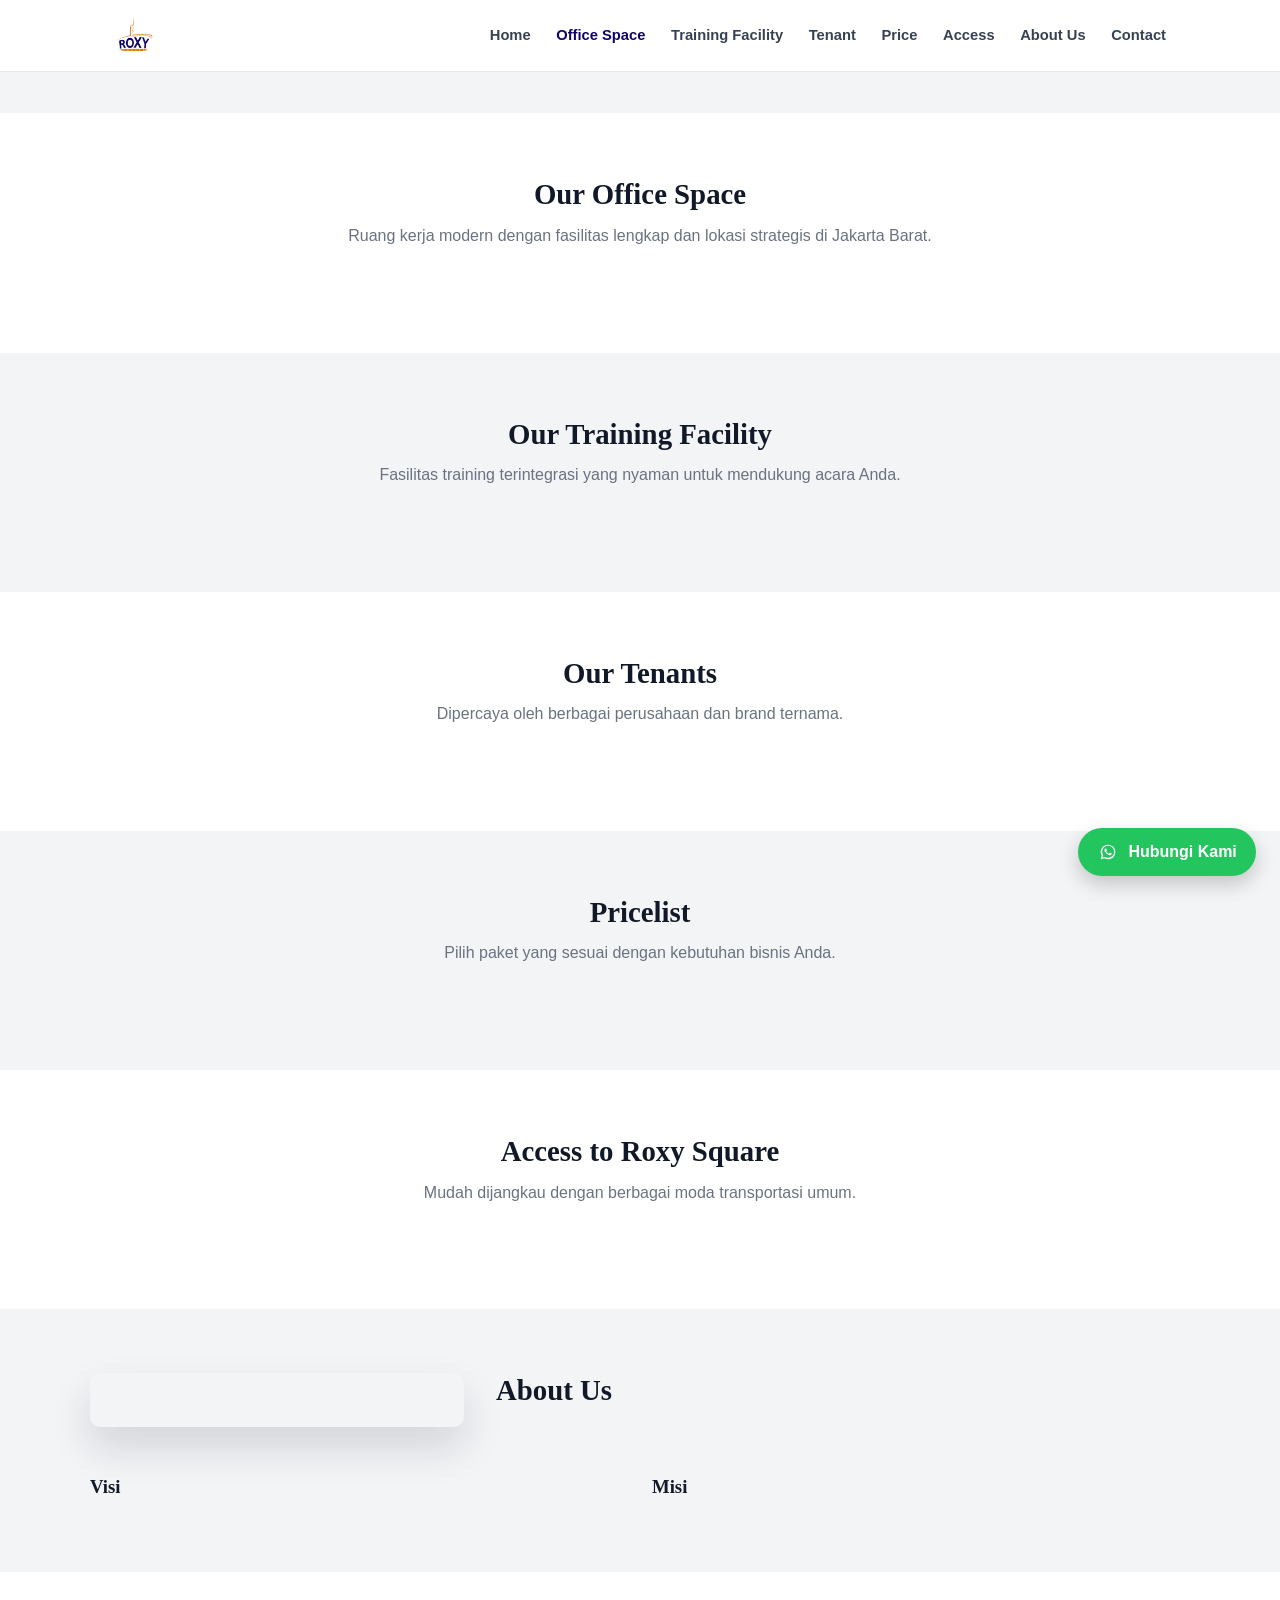
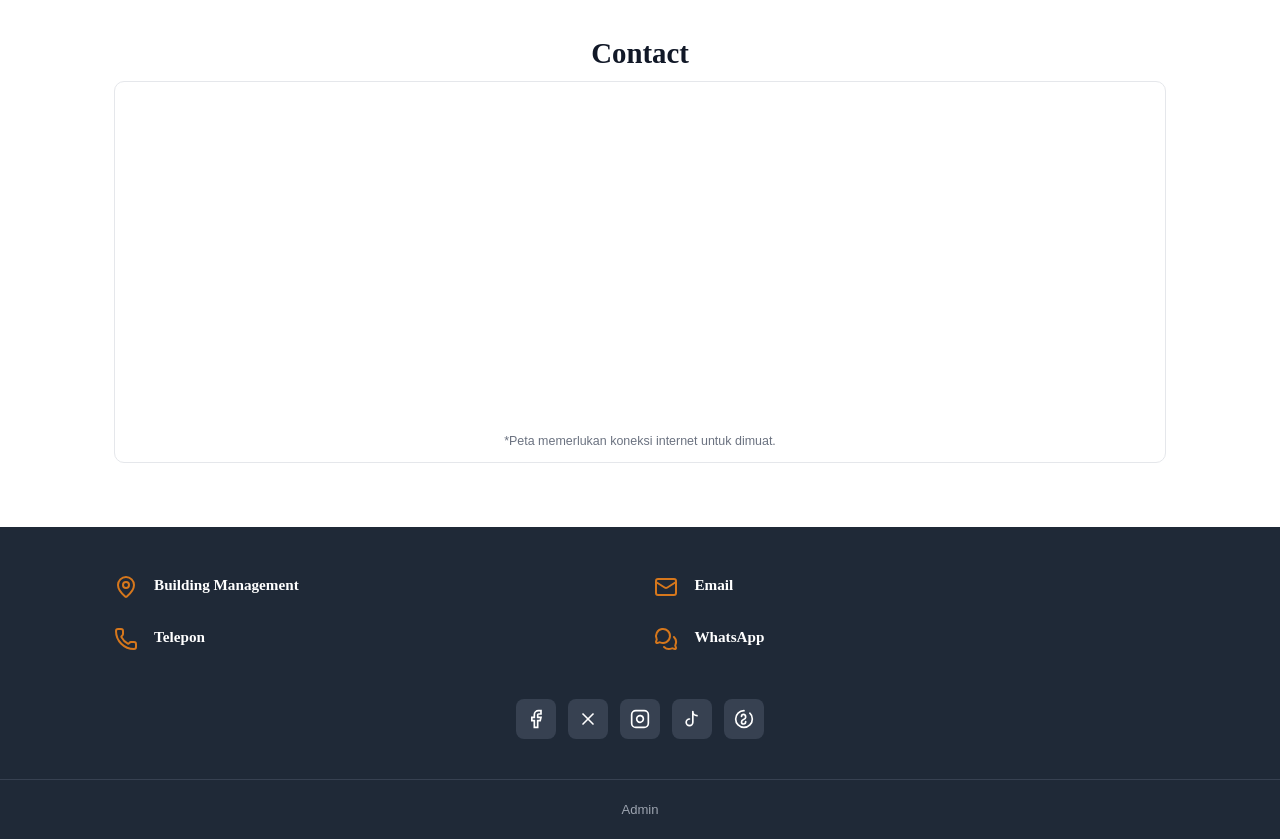
==== commit f91cac53: "Add files via upload" ====
--- a/index.html
+++ b/index.html
@@ -64,53 +64,7 @@
   <section id="home" class="hero">
     <div class="carousel" id="carousel">
       <div class="carousel__track" id="carouselTrack">
-
-        <div class="slide">
-          <div class="slide__content">
-            <p class="eyebrow">Welcome to Roxy Square</p>
-            <h1>One Stop <span class="text-accent">Business Place</span> in<br>West Jakarta</h1>
-            <p class="slide__desc">
-              Roxy Square hadir dengan konsep baru berupa Kawasan Perkantoran, Retail Shoping dan Training Center yang modern dan stylis. Berada di lokasi strategis serta lahan parkir yang cukup luas dengan 400 slot mobil dan 600 slot motor untuk kemudahan parkir Anda dalam Berbisnis dan Berbelanja. Roxy Square solusi TEPAT dan NYAMAN tempat Bisnis dan Berbelanja Anda.
-            </p>
-            <!-- <a href="#kontak" class="btn btn--primary">Hubungi Kami</a> -->
-          </div>
-          <div class="slide__media">
-            <!-- GANTI DENGAN GAMBAR ANDA: -->
-                 <img src="images/Image1-DwxTyNQ1.png" alt="Gedung Roxy Square">            
-          </div>
-        </div>
-
-        <div class="slide">
-          <div class="slide__content">
-            <p class="eyebrow">Office Space</p>
-            <h1>Beragam <span class="text-accent">Unit Kios</span> dan office space untuk bisnis impian anda.</h1>
-            <p class="slide__desc">
-              Cari ruangan untuk kantor atau bisnis? Datang dan temukan solusinya di Roxy Square. Tersedia unit kios & office space untuk kebutuhan usaha Anda, lokasi strategis dan dilengkapi dengan fasilitas dan keamanan 24 jam akan membuat bisnis Anda berkembang dengan baik. Segera hubungi kami untuk informasi unit yang tersedia dan info lainnya.
-            </p>
-            <!-- <a href="#layanan" class="btn btn--primary">Lihat Layanan</a> -->
-          </div>
-          <div class="slide__media">
-			<!-- GANTI DENGAN GAMBAR ANDA -->			
-				 <img src="images/Office Space5-1c6sUUAu.png" alt="Area Minibar Office">            
-          </div>
-        </div>
-
-        <div class="slide">
-          <div class="slide__content">
-            <p class="eyebrow">Training Space Center</p>
-            <h1>Tempat <span class="text-accent">Training terintegrasi</span> lengkap!</h1>
-            <p class="slide__desc">
-              Training yang efektif dan nyaman hanya ada di ROXY SQUARE. Tempat Training Center yang terintegrasi dengan Mess bagi peserta training menjadi Pilihan TEPAT untuk Anda yang ingin mengadakan Training/Seminar. Tersedia berbagai ruang training dengan fasilitas lengkap: Meja, Kursi, proyektor, Glass Board, sound system, dan tersedia juga fasilitas Ruang Makan, Lounge, Laundry, ruang Gym & Fitness, ruang Karaoke, menjadikan training Anda semakin menarik dan Efektif. Hubungi kami untuk informasi Unit Training dan Mess yang tersedia dan info lainnya.
-            </p>
-            <!-- <a href="#fasilitas" class="btn btn--primary">Lihat Fasilitas</a> -->
-          </div>
-          <div class="slide__media">
-            <!-- GANTI DENGAN GAMBAR ANDA -->
-            <!-- GANTI DENGAN GAMBAR ANDA -->			
-				 <img src="images/img-training2-qZIQ3_SQ.png" alt="Training Space Center">
-          </div>
-        </div>
-
+        <!-- Slide diisi otomatis dari data/db.json oleh js/site-data.js -->
       </div>
       <button class="carousel__btn carousel__btn--prev" id="prevBtn" aria-label="Sebelumnya">&#8249;</button>
       <button class="carousel__btn carousel__btn--next" id="nextBtn" aria-label="Berikutnya">&#8250;</button>
@@ -126,26 +80,7 @@
     <h2 class="section__title">Our Office Space</h2>
     <p class="section__subtitle">Ruang kerja modern dengan fasilitas lengkap dan lokasi strategis di Jakarta Barat.</p>
 
-    <div class="gallery">
-      <div class="gallery__item lightbox-trigger" data-group="office" data-title="Office Space Roxy Square 1" data-desc="Area lobby &amp; resepsionis yang nyaman untuk menyambut tamu bisnis Anda.">
-        <img src="images/Galeri1.png" alt="Office Space Roxy Square 1">
-      </div>
-      <div class="gallery__item lightbox-trigger" data-group="office" data-title="Office Space Roxy Square 2" data-desc="Ruang kerja dengan pencahayaan alami yang mendukung produktivitas tim.">
-        <img src="images/Galeri2.png" alt="Office Space Roxy Square 2">
-      </div>
-      <div class="gallery__item lightbox-trigger" data-group="office" data-title="Office Space Roxy Square 3" data-desc="Koridor gedung yang bersih dan terawat dengan keamanan 24 jam.">
-        <img src="images/Galeri3.png" alt="Office Space Roxy Square 3">
-      </div>
-      <div class="gallery__item lightbox-trigger" data-group="office" data-title="Office Space Roxy Square 4" data-desc="Unit kios siap pakai dengan akses mudah ke area parkir.">
-        <img src="images/Galeri4.png" alt="Office Space Roxy Square 4">
-      </div>
-      <div class="gallery__item lightbox-trigger" data-group="office" data-title="Office Space Roxy Square 5" data-desc="Fasilitas umum gedung yang lengkap untuk mendukung operasional bisnis.">
-        <img src="images/Galeri5.png" alt="Office Space Roxy Square 5">
-      </div>
-      <div class="gallery__item lightbox-trigger" data-group="office" data-title="Office Space Roxy Square 6" data-desc="Area komersial strategis di lantai dasar Roxy Square.">
-        <img src="images/Galeri6.png" alt="Office Space Roxy Square 6">
-      </div>
-    </div>
+    <div class="gallery" id="officeGallery"></div>
   </section>
 
   <!-- =========================================================
@@ -155,14 +90,7 @@
     <h2 class="section__title">Our Training Facility</h2>
     <p class="section__subtitle">Fasilitas training terintegrasi yang nyaman untuk mendukung acara Anda.</p>
 
-    <div class="facility-grid">
-      <div class="facility-grid__item lightbox-trigger" data-group="training" data-title="Fasilitas Training Roxy Square 1" data-desc="Ruang training dengan kapasitas fleksibel dan proyektor lengkap.">
-        <img src="images/Galeri7.png" alt="Fasilitas Training Roxy Square 1">
-      </div>
-      <div class="facility-grid__item lightbox-trigger" data-group="training" data-title="Fasilitas Training Roxy Square 2" data-desc="Ballroom &amp; ruang training besar untuk seminar dan acara korporat.">
-        <img src="images/Galeri8.png" alt="Fasilitas Training Roxy Square 2">
-      </div>
-    </div>
+    <div class="facility-grid" id="trainingFacility"></div>
   </section>
 
   <!-- =========================================================
@@ -173,24 +101,7 @@
     <h2 class="section__title">Our Tenants</h2>
     <p class="section__subtitle">Dipercaya oleh berbagai perusahaan dan brand ternama.</p>
 
-    <div class="partners">		
-      <div class="partner lightbox-trigger" data-group="tenant" data-title="Tenant Roxy Square 1" data-desc="Salah satu mitra tenant yang telah bergabung dan berkembang bersama Roxy Square Jakarta."><img src="images/Tenant1.png" alt="Logo tenant Roxy Square 1"></div>		
-      <div class="partner lightbox-trigger" data-group="tenant" data-title="Tenant Roxy Square 2" data-desc="Salah satu mitra tenant yang telah bergabung dan berkembang bersama Roxy Square Jakarta."><img src="images/Tenant2.png" alt="Logo tenant Roxy Square 2"></div>
-      <div class="partner lightbox-trigger" data-group="tenant" data-title="Tenant Roxy Square 3" data-desc="Salah satu mitra tenant yang telah bergabung dan berkembang bersama Roxy Square Jakarta."><img src="images/Tenant3.png" alt="Logo tenant Roxy Square 3"></div>
-      <div class="partner lightbox-trigger" data-group="tenant" data-title="Tenant Roxy Square 4" data-desc="Salah satu mitra tenant yang telah bergabung dan berkembang bersama Roxy Square Jakarta."><img src="images/Tenant4.png" alt="Logo tenant Roxy Square 4"></div>
-      <div class="partner lightbox-trigger" data-group="tenant" data-title="Tenant Roxy Square 5" data-desc="Salah satu mitra tenant yang telah bergabung dan berkembang bersama Roxy Square Jakarta."><img src="images/Tenant5.png" alt="Logo tenant Roxy Square 5"></div>
-      <div class="partner lightbox-trigger" data-group="tenant" data-title="Tenant Roxy Square 6" data-desc="Salah satu mitra tenant yang telah bergabung dan berkembang bersama Roxy Square Jakarta."><img src="images/Tenant6.png" alt="Logo tenant Roxy Square 6"></div>
-      <div class="partner lightbox-trigger" data-group="tenant" data-title="Tenant Roxy Square 7" data-desc="Salah satu mitra tenant yang telah bergabung dan berkembang bersama Roxy Square Jakarta."><img src="images/Tenant7.png" alt="Logo tenant Roxy Square 7"></div>
-      <div class="partner lightbox-trigger" data-group="tenant" data-title="Tenant Roxy Square 8" data-desc="Salah satu mitra tenant yang telah bergabung dan berkembang bersama Roxy Square Jakarta."><img src="images/Tenant8.png" alt="Logo tenant Roxy Square 8"></div>
-	  <div class="partner lightbox-trigger" data-group="tenant" data-title="Tenant Roxy Square 9" data-desc="Salah satu mitra tenant yang telah bergabung dan berkembang bersama Roxy Square Jakarta."><img src="images/Tenant9.png" alt="Logo tenant Roxy Square 9"></div>		
-      <div class="partner lightbox-trigger" data-group="tenant" data-title="Tenant Roxy Square 10" data-desc="Salah satu mitra tenant yang telah bergabung dan berkembang bersama Roxy Square Jakarta."><img src="images/Tenant10.png" alt="Logo tenant Roxy Square 10"></div>
-      <div class="partner lightbox-trigger" data-group="tenant" data-title="Tenant Roxy Square 11" data-desc="Salah satu mitra tenant yang telah bergabung dan berkembang bersama Roxy Square Jakarta."><img src="images/Tenant11.png" alt="Logo tenant Roxy Square 11"></div>
-      <div class="partner lightbox-trigger" data-group="tenant" data-title="Tenant Roxy Square 12" data-desc="Salah satu mitra tenant yang telah bergabung dan berkembang bersama Roxy Square Jakarta."><img src="images/Tenant12.png" alt="Logo tenant Roxy Square 12"></div>
-      <div class="partner lightbox-trigger" data-group="tenant" data-title="Tenant Roxy Square 13" data-desc="Salah satu mitra tenant yang telah bergabung dan berkembang bersama Roxy Square Jakarta."><img src="images/Tenant13.png" alt="Logo tenant Roxy Square 13"></div>
-      <div class="partner lightbox-trigger" data-group="tenant" data-title="Tenant Roxy Square 14" data-desc="Salah satu mitra tenant yang telah bergabung dan berkembang bersama Roxy Square Jakarta."><img src="images/Tenant14.png" alt="Logo tenant Roxy Square 14"></div>
-      <div class="partner lightbox-trigger" data-group="tenant" data-title="Tenant Roxy Square 15" data-desc="Salah satu mitra tenant yang telah bergabung dan berkembang bersama Roxy Square Jakarta."><img src="images/Tenant15.png" alt="Logo tenant Roxy Square 15"></div>
-      <div class="partner lightbox-trigger" data-group="tenant" data-title="Tenant Roxy Square 16" data-desc="Salah satu mitra tenant yang telah bergabung dan berkembang bersama Roxy Square Jakarta."><img src="images/Tenant16.png" alt="Logo tenant Roxy Square 16"></div>	  
-    </div>
+    <div class="partners" id="tenantsGrid"></div>
   </section>
 
   <!-- =========================================================
@@ -201,48 +112,7 @@
     <h2 class="section__title">Pricelist</h2>
     <p class="section__subtitle">Pilih paket yang sesuai dengan kebutuhan bisnis Anda.</p>
 
-    <div class="pricing">
-      <div class="price-card">
-        <p class="price-card__name">Virtual Ofice Plan</p>
-        <p class="price-card__note">Bulanan / Tahunan</p>
-        <p class="price-card__price">Rp.500rb<span>/bulan</span></p>
-        <ul class="price-card__features">
-          <li>Dipercaya 200 Perusahaan</li>
-          <li>Free Operator Telepon</li>
-          <li>Free Layanan Receptionist</li>
-		  <li>Free Layanan Surat Menyurat</li>
-		  <li>Free Meeting Room</li>
-        </ul>
-        <a href="#kontak" class="btn btn--outline">Pilih Paket</a>
-      </div>
-
-      <div class="price-card price-card--highlight">
-        <p class="price-card__badge">Paling Populer</p>
-        <p class="price-card__name">Office Space Plan</p>
-        <p class="price-card__note">200-600 meter persegi</p>
-        <p class="price-card__price">Rp.150rb<span>/m<sup>2</sup></span></p>
-        <ul class="price-card__features">
-          <li>Service Charge Kompetitif</li>
-		  <li>Payroom, Toilet & Pantry Bersama</li>
-		  <li>Security 24 Jam</li>
-		  <li>Tarif Parkir Rendah</li>
-        </ul>
-        <a href="#kontak" class="btn btn--primary">Pilih Paket</a>
-      </div>
-
-      <div class="price-card">
-        <p class="price-card__name">Training Plan</p>
-        <p class="price-card__note">Small, Medium, Large & Ballroom</p>
-        <p class="price-card__price">Rp.500rb<span>/hari</span></p>
-        <ul class="price-card__features">
-          <li>Fasilitas Ruangan</li>
-		  <li>Snack & Drink</li>
-		  <li>Mess, Hall & Dine Room</li>
-		  <li>Mess Optional with Gym and Karaoke</li>
-        </ul>
-        <a href="#kontak" class="btn btn--outline">Pilih Paket</a>
-      </div>
-    </div>
+    <div class="pricing" id="pricingGrid"></div>
   </section>
 
   <!-- =========================================================
@@ -253,52 +123,7 @@
     <h2 class="section__title">Access to Roxy Square</h2>
 	<p class="section__subtitle">Mudah dijangkau dengan berbagai moda transportasi umum.</p>
 
-    <div class="access-grid">
-      <div class="access-card">
-        <h3>BUS & APTB</h3>
-        <div class="access-item">
-          <p class="access-item__title">Daya Sentosa utama P.157</p>
-          <p class="access-item__desc">Pasar Senen - Cimone</p>
-        </div>
-        <div class="access-item">
-          <p class="access-item__title">Transjakarta APTB.05</p>
-          <p class="access-item__desc">Grogol - Cibinong</p>
-        </div>
-        <div class="access-item">
-          <p class="access-item__title">Transjakarta APTB.16A</p>
-          <p class="access-item__desc">Grogol - Bogor</p>
-        </div>
-		<div class="access-item">
-          <p class="access-item__title">Transjakarta APTB.16B</p>
-          <p class="access-item__desc">Grogol - Sentul City</p>
-        </div>
-		<div class="access-item">
-          <p class="access-item__title">Transjakarta APTB.23</p>
-          <p class="access-item__desc">Grogol - Depok</p>
-        </div>
-		<div class="access-item">
-          <p class="access-item__title">Transjakarta APTB.15</p>
-          <p class="access-item__desc">Grogol - Ciawi</p>
-        </div>
-      </div>
-	  
-	  <div class="access-card">
-        <h3>Mikrolet & Mikrotrans</h3>
-        <div class="access-item">
-          <p class="access-item__title">Mikrolet KWK B.01</p>
-          <p class="access-item__desc">Pluit - Grogol</p>
-        </div>
-        <div class="access-item">
-          <p class="access-item__title">Jak-8</p>
-          <p class="access-item__desc">Roxy - Karet</p>
-        </div>
-		<div class="access-item">
-          <p class="access-item__title">Jak-7</p>
-          <p class="access-item__desc">Tanah Abang - Tawakal</p>
-        </div>
-      </div>
-      
-    </div>
+    <div class="access-grid" id="accessGrid"></div>
   </section>
 
   <!-- =========================================================
@@ -306,34 +131,24 @@
        ========================================================= -->
   <section id="tentang" class="section section--alt">
     <div class="about">
-      <div class="about__media">
-		 <img src="images/Aboutus.png" alt="Gedung Roxy Square Jakarta"> 
-      </div>
+      <div class="about__media" id="aboutMedia"></div>
       <div class="about__content">
         <h2 class="section__title section__title--left">About Us</h2>
-        <p class="about__highlight">PT. Rizki Lancar Sentosa</p>
-        <p>Rizki Lancar Sentosa (RLS) didirikan pada tanggal 11 September 2001, dengan tujuan usaha di bidang Pembangunan (Developer) dan Real Estate. Properti pertama yang dimiliki dan dibangun adalah Gedung Roxy Square yang berlokasi di JL. Kiyai Tapa No. 1 Jakarta Barat, yang merupakan Trade Center berupa Kios, Ruko & Kantor dengan kepemilikan Strata Title dan Milik Sendiri.</p>
-        <p>Pada tahun 2011 terjadi peralihan kepemilikan saham kepada Sinarmas Group dengan susunan pemegang saham PT. Sinarmas Multiartha Tbk (Sebanyak 99%) dan PT. Shinta Utama (Sebanyak 1%).</p>
-		<p>Pada tahun 2019 tujuan dan kegiatan usaha Perusahaan semakin berkembang dan menjadi Holding Company yang mengelola seluruh Asset Property di Group Sinarmas Financial Services, seperti Building Management Gedung Roxy Square Jakarta, Pengelola Mess & Training Center Roxy Square, Pengelola Gedung Menara Mas Semarang, dan beberapa gedung/apartemen serta asset properti lainnya.</p>
-		<p>Susunan pengurus PT. Rizki Lancar Sentosa saat ini sesuai dengan akte perubahan terakhir No. 138 tanggal 15 Oktober 2021, Notaris Syofilawati, SH adalah sebagai berikut:</p>
-		<ul class="about__list">
-		<li>Komisaris: Eric Tunaedi</li>
-		<li>Direktur Utama: Burham</li>
-		<li>Direktur: Indra Gunawan</li>
-		</ul>
+        <p class="about__highlight" id="aboutCompanyName"></p>
+        <div id="aboutParagraphs"></div>
+        <p id="aboutOfficersIntro"></p>
+        <ul class="about__list" id="aboutOfficersList"></ul>
       </div>
     </div>
 
     <div class="vision-mission">
       <div>
         <h3>Visi</h3>
-        <p>"Menjadi Perusahaan Management Property dan Real Estate yang mengelola seluruh asset properti group Sinarmas Financial Services."</p>
-		<p>"Mengubah asset-asset yang tidak produktif menjadi asset-asset yang produktif dan menguntungkan."</p>
+        <div id="visionList"></div>
       </div>
       <div>
         <h3>Misi</h3>
-        <p>"Memberikan pelayanan terbaik pada pelanggan dengan fasilitas terbaik dan harga yang kompetitif."</p>
-		<p>"Meningkatkan pertumbuhan perusahaan secara signifikan melalui kenaikan asset dan pendapatan perusahaan."</p>
+        <div id="missionList"></div>
       </div>
     </div>
   </section>
@@ -349,7 +164,8 @@
       <div class="contact__map">
         <!-- Cara mendapatkan link embed: Google Maps > cari lokasi > Bagikan > Sematkan peta -->
         <iframe
-          src="https://www.google.com/maps/embed?pb=!1m18!1m12!1m3!1d3966.7314349700146!2d106.7994979!3d-6.166708!2m3!1f0!2f0!3f0!3m2!1i1024!2i768!4f13.1!3m3!1m2!1s0x2e69f668a92a941f%3A0x78d98be79492db88!2sRoxy%20Square!5e0!3m2!1sen!2sid!4v1790250025816!5m2!1sen!2sid"
+          id="contactMapFrame"
+          src=""
           loading="lazy"
           referrerpolicy="strict-origin-when-cross-origin"
           title="Peta Lokasi"
@@ -374,7 +190,7 @@
       <svg viewBox="0 0 24 24" fill="none" stroke="currentColor" stroke-width="2"><path d="M20 10c0 4.993-5.539 10.193-7.399 11.799a1 1 0 0 1-1.202 0C9.539 20.193 4 14.993 4 10a8 8 0 0 1 16 0"></path><circle cx="12" cy="10" r="3"></circle></svg>
       <div>
         <h4>Building Management</h4>
-        <p>PT. Rizki Lancar Sentosa Jl. Kyai Tapa No. 1, Tomang, Grogol, Petamburan, Jakarta Barat 11440 - Indonesia</p>
+        <p id="footerAddress"></p>
       </div>
     </div>
 
@@ -382,7 +198,7 @@
       <svg viewBox="0 0 24 24" fill="none" stroke="currentColor" stroke-width="2"><path d="m22 7-8.991 5.727a2 2 0 0 1-2.009 0L2 7"></path><rect x="2" y="4" width="20" height="16" rx="2"></rect></svg>
       <div>
         <h4>Email</h4>
-        <p>roxysquarejakarta@gmail.com</p>
+        <p id="footerEmail"></p>
       </div>
     </div>
 
@@ -390,7 +206,7 @@
       <svg viewBox="0 0 24 24" fill="none" stroke="currentColor" stroke-width="2"><path d="M13.832 16.568a1 1 0 0 0 1.213-.303l.355-.465A2 2 0 0 1 17 15h3a2 2 0 0 1 2 2v3a2 2 0 0 1-2 2A18 18 0 0 1 2 4a2 2 0 0 1 2-2h3a2 2 0 0 1 2 2v3a2 2 0 0 1-.8 1.6l-.468.351a1 1 0 0 0-.292 1.233 14 14 0 0 0 6.392 6.384"></path></svg>
       <div>
         <h4>Telepon</h4>
-        <p>+62 2150112222 / +62 2156953500</p>		
+        <p id="footerPhones"></p>
       </div>
     </div>
 
@@ -398,21 +214,22 @@
 	  <svg xmlns="http://www.w3.org/2000/svg" width="24" height="24" viewBox="0 0 24 24" fill="none" stroke="currentColor" stroke-width="2" stroke-linecap="round" stroke-linejoin="round" class="lucide lucide-messages-circle"><path d="M19.95 10.05a7 7 0 011.412 7.872 1 1 0 00-.058.787l.675 2.089a1 1 0 01-1.236 1.168l-2.155-.631a1 1 0 00-.745.06 7 7 0 01-7.793-1.445"/><path d="M2.696 12.708a1 1 0 00-.058-.785 7 7 0 113.518 3.473 1 1 0 00-.744-.061l-2.155.63a1 1 0 01-1.236-1.167z"/></svg>
 	  <div>
         <h4>WhatsApp</h4>
-        <p>+628812340108 / +6289651362528</p>
+        <p id="footerWhatsapp"></p>
       </div>
     </div>
   </div>
 
   <div class="footer__social">
-    <a href="#" aria-label="Facebook"><svg viewBox="0 0 24 24" fill="none" stroke="currentColor" stroke-width="2"><path d="M18 2h-3a5 5 0 0 0-5 5v3H7v4h3v8h4v-8h3l1-4h-4V7a1 1 0 0 1 1-1h3z"></path></svg></a>
-    <a href="#" aria-label="X (Twitter)"><svg viewBox="0 0 24 24" fill="none" stroke="currentColor" stroke-width="2" stroke-linecap="round"><path d="m18 6-12 12"></path><path d="m6 6 12 12"></path></svg></a>
-    <a href="#" aria-label="Instagram"><svg viewBox="0 0 24 24" fill="none" stroke="currentColor" stroke-width="2"><rect width="20" height="20" x="2" y="2" rx="5" ry="5"></rect><path d="M16 11.37A4 4 0 1 1 12.63 8 4 4 0 0 1 16 11.37z"></path><line x1="17.5" x2="17.51" y1="6.5" y2="6.5"></line></svg></a>
-    <a href="#" aria-label="TikTok"><svg viewBox="0 0 24 24" fill="none" stroke="currentColor" stroke-width="2" stroke-linecap="round" stroke-linejoin="round"><path d="M9 12a4 4 0 1 0 4 4V3a5 5 0 0 0 5 5"></path></svg></a>
-    <a href="#" aria-label="Threads"><svg viewBox="0 0 24 24" fill="none" stroke="currentColor" stroke-width="2" stroke-linecap="round" stroke-linejoin="round"><path d="M12 2a10 10 0 1 0 10 10c0-3-1-5.3-3-7"></path><path d="M9 9c0-1.5 1-2.5 2.5-2.5S14 8 14 10c0 1.5-1 2-2.5 2.5C10 13 9 14 9 15.5S10 18 11.5 18 14 17 14 15"></path></svg></a>
+    <a href="#" id="socialFacebook" aria-label="Facebook"><svg viewBox="0 0 24 24" fill="none" stroke="currentColor" stroke-width="2"><path d="M18 2h-3a5 5 0 0 0-5 5v3H7v4h3v8h4v-8h3l1-4h-4V7a1 1 0 0 1 1-1h3z"></path></svg></a>
+    <a href="#" id="socialX" aria-label="X (Twitter)"><svg viewBox="0 0 24 24" fill="none" stroke="currentColor" stroke-width="2" stroke-linecap="round"><path d="m18 6-12 12"></path><path d="m6 6 12 12"></path></svg></a>
+    <a href="#" id="socialInstagram" aria-label="Instagram"><svg viewBox="0 0 24 24" fill="none" stroke="currentColor" stroke-width="2"><rect width="20" height="20" x="2" y="2" rx="5" ry="5"></rect><path d="M16 11.37A4 4 0 1 1 12.63 8 4 4 0 0 1 16 11.37z"></path><line x1="17.5" x2="17.51" y1="6.5" y2="6.5"></line></svg></a>
+    <a href="#" id="socialTiktok" aria-label="TikTok"><svg viewBox="0 0 24 24" fill="none" stroke="currentColor" stroke-width="2" stroke-linecap="round" stroke-linejoin="round"><path d="M9 12a4 4 0 1 0 4 4V3a5 5 0 0 0 5 5"></path></svg></a>
+    <a href="#" id="socialThreads" aria-label="Threads"><svg viewBox="0 0 24 24" fill="none" stroke="currentColor" stroke-width="2" stroke-linecap="round" stroke-linejoin="round"><path d="M12 2a10 10 0 1 0 10 10c0-3-1-5.3-3-7"></path><path d="M9 9c0-1.5 1-2.5 2.5-2.5S14 8 14 10c0 1.5-1 2-2.5 2.5C10 13 9 14 9 15.5S10 18 11.5 18 14 17 14 15"></path></svg></a>
   </div>
 
   <div class="footer__bottom">
-    <p>Roxy Square Jakarta &copy; 2026, All rights reserved.</p>
+    <p id="footerCopyright"></p>
+    <p class="footer__admin-link"><a href="admin/index.html">Admin</a></p>
   </div>
 </footer>
 
@@ -420,7 +237,7 @@
      TOMBOL MENGAMBANG (WhatsApp / Kontak cepat)
      - Ganti nomor 628xxxxxxxxxx dengan nomor Anda
      ========================================================= -->
-<a href="https://wa.me/628812340108" target="_blank" rel="noopener noreferrer" class="float-btn">
+<a href="#" target="_blank" rel="noopener noreferrer" class="float-btn" id="floatWaBtn">
   <svg viewBox="0 0 24 24" fill="currentColor"><path d="M17.6 6.32A7.85 7.85 0 0 0 12.05 4a7.94 7.94 0 0 0-6.9 11.9L4 20l4.2-1.1a7.9 7.9 0 0 0 3.85 1h.02a7.94 7.94 0 0 0 5.53-13.58ZM12.07 18.4h-.02a6.6 6.6 0 0 1-3.36-.92l-.24-.14-2.5.65.67-2.44-.16-.25a6.62 6.62 0 1 1 12.28-3.5 6.58 6.58 0 0 1-6.67 6.6Zm3.6-4.93c-.2-.1-1.16-.57-1.34-.64-.18-.07-.31-.1-.44.1-.13.2-.5.63-.61.76-.11.13-.22.14-.42.05a5.4 5.4 0 0 1-2.7-2.36c-.2-.35.2-.32.58-1.07.06-.13.03-.24-.02-.34-.05-.1-.44-1.06-.6-1.45-.16-.38-.32-.33-.44-.34h-.38c-.13 0-.34.05-.52.24-.18.2-.68.67-.68 1.63s.7 1.9.8 2.03c.1.13 1.37 2.1 3.33 2.94.46.2.83.32 1.11.4.47.15.9.13 1.24.08.38-.06 1.16-.47 1.33-.93.16-.46.16-.85.11-.93-.05-.08-.18-.13-.38-.23Z"></path></svg>
   <span>Hubungi Kami</span>
 </a>
@@ -448,6 +265,7 @@
 <!-- =========================================================
      File JavaScript terpisah, ada di folder js/script.js
      ============================================================ -->
+<script src="js/site-data.js"></script>
 <script src="js/script.js"></script>
 </body>
 </html>
--- a/css/style.css
+++ b/css/style.css
@@ -3,9 +3,9 @@
    Ganti nilai di bawah ini untuk mengubah tampilan SELURUH halaman.
    ===================================================================== */
 :root {
-  --color-primary: #1d4ed8;      /* warna utama (tombol, link aktif) */
-  --color-primary-dark: #1e3a8a; /* warna utama versi lebih gelap (hover) */
-  --color-accent: #f59e0b;       /* warna aksen (highlight teks) */
+  --color-primary: #0F0565;      /* warna utama (tombol, link aktif) - diambil dari warna "ROXY" pada logo */
+  --color-primary-dark: #0C0450; /* warna utama versi lebih gelap (hover) */
+  --color-accent: #D6771C;       /* warna aksen (highlight teks) - diambil dari warna menara & "SQUARE" pada logo */
   --color-dark: #111827;         /* warna teks judul */
   --color-text: #374151;         /* warna teks paragraf */
   --color-text-light: #6b7280;   /* warna teks sekunder */
@@ -299,7 +299,7 @@
   text-align: center;
   position: relative;
 }
-.price-card--highlight { border-color: var(--color-primary); box-shadow: 0 10px 30px rgba(29,78,216,0.15); }
+.price-card--highlight { border-color: var(--color-primary); box-shadow: 0 10px 30px rgba(15,5,101,0.15); }
 .price-card__badge {
   position: absolute; top: -12px; left: 50%; transform: translateX(-50%);
   background: var(--color-primary); color: var(--color-white);
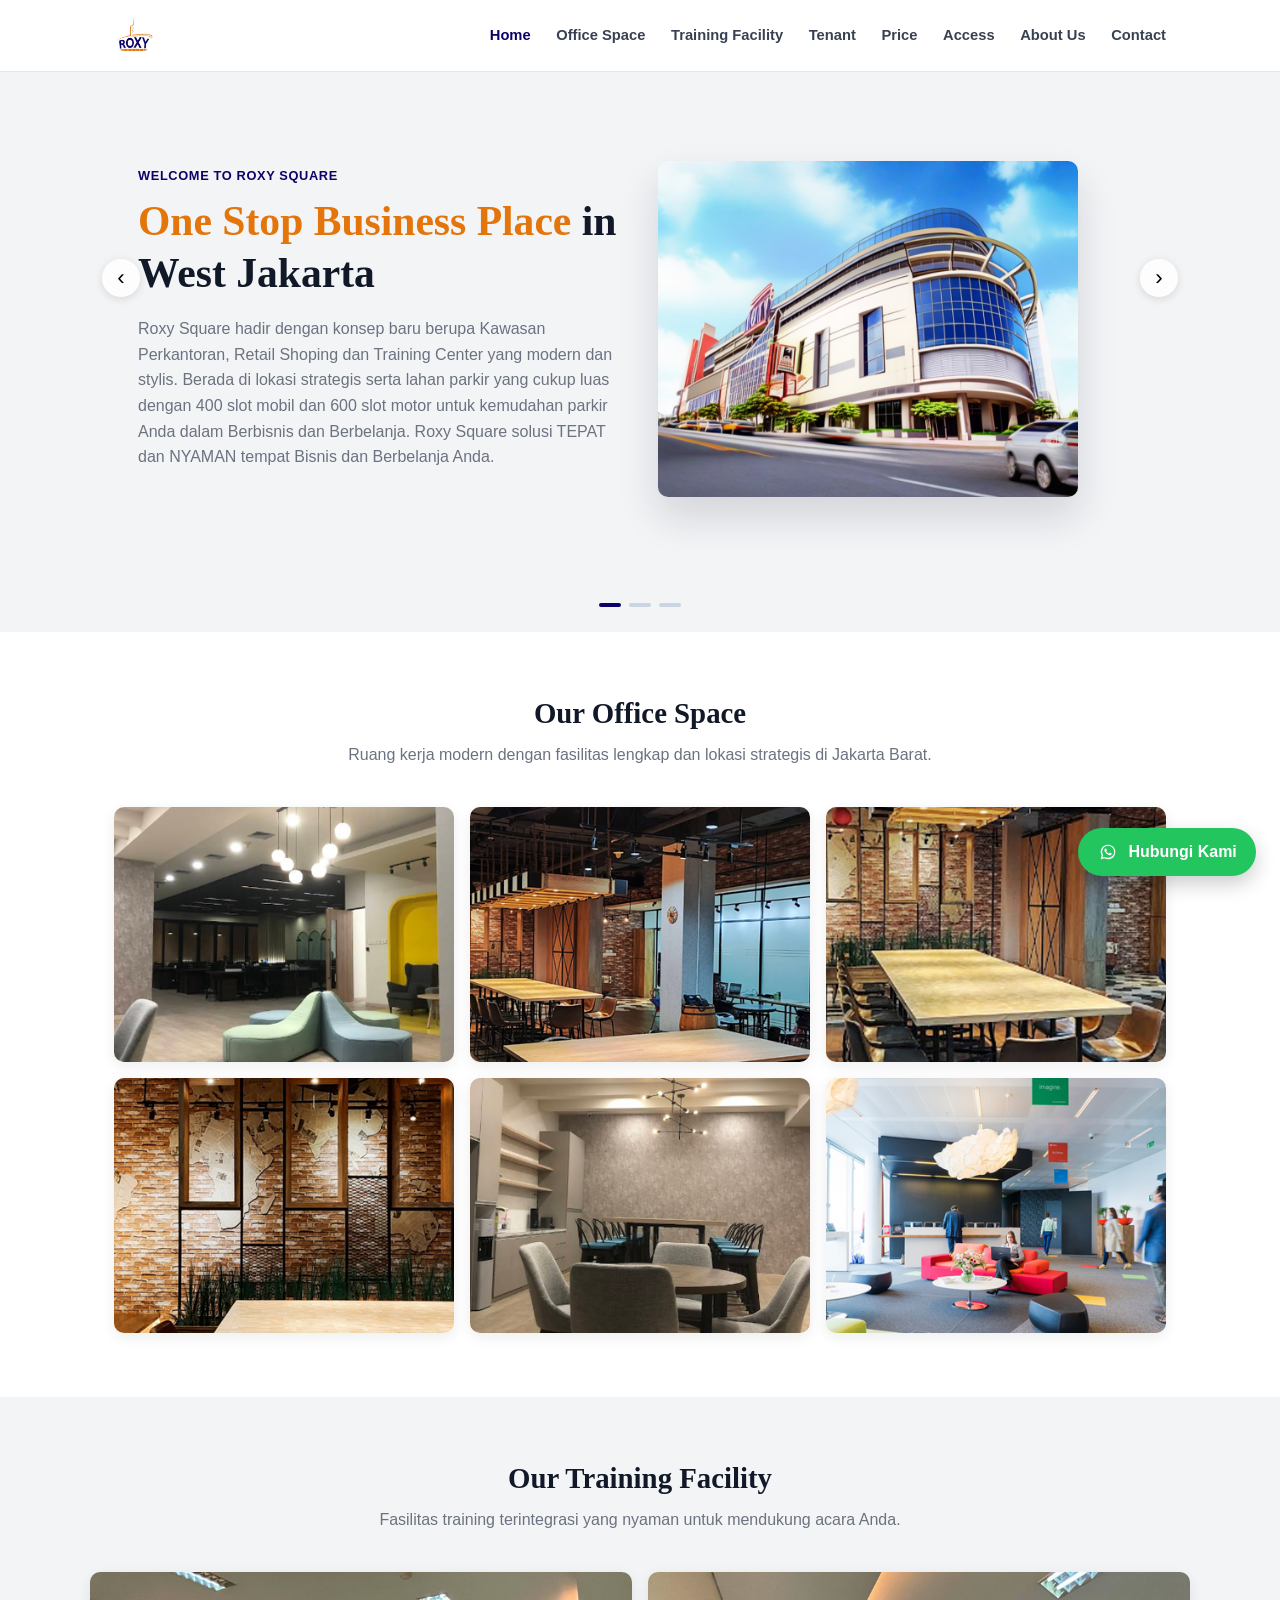
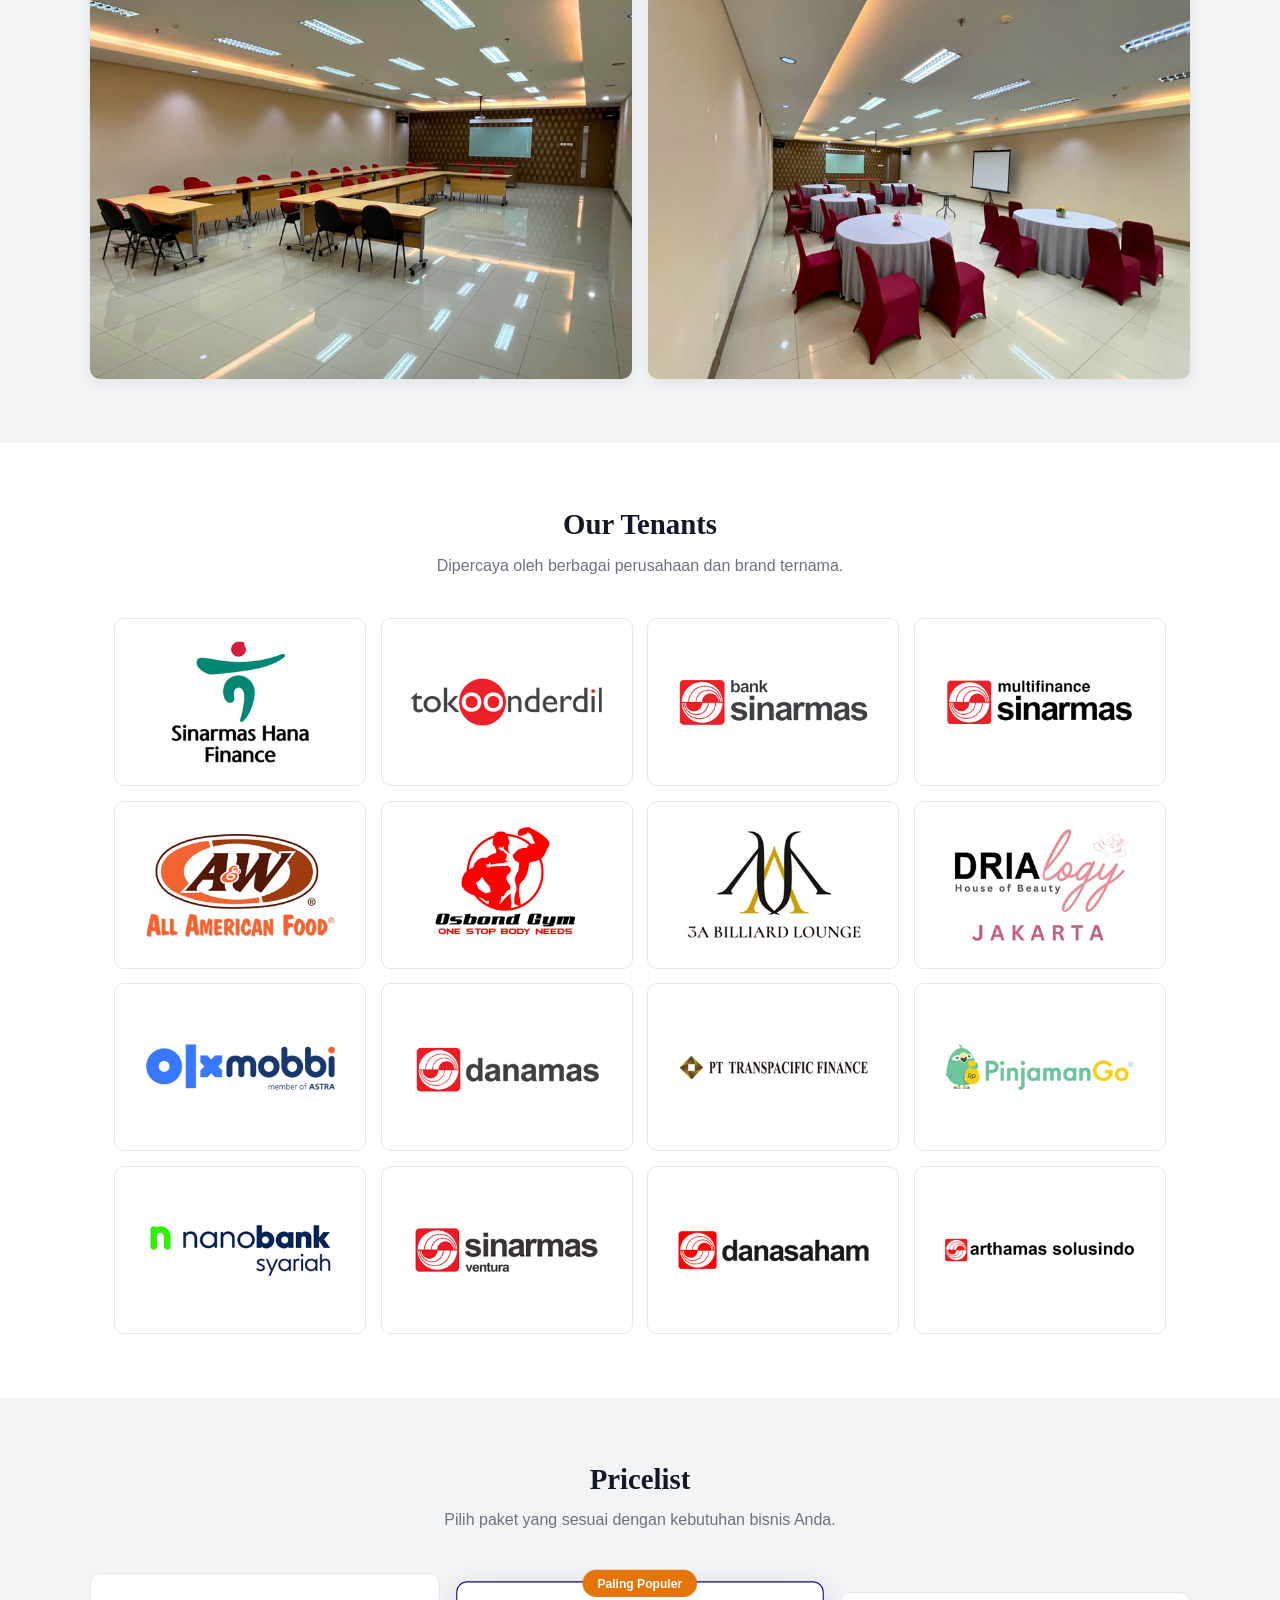
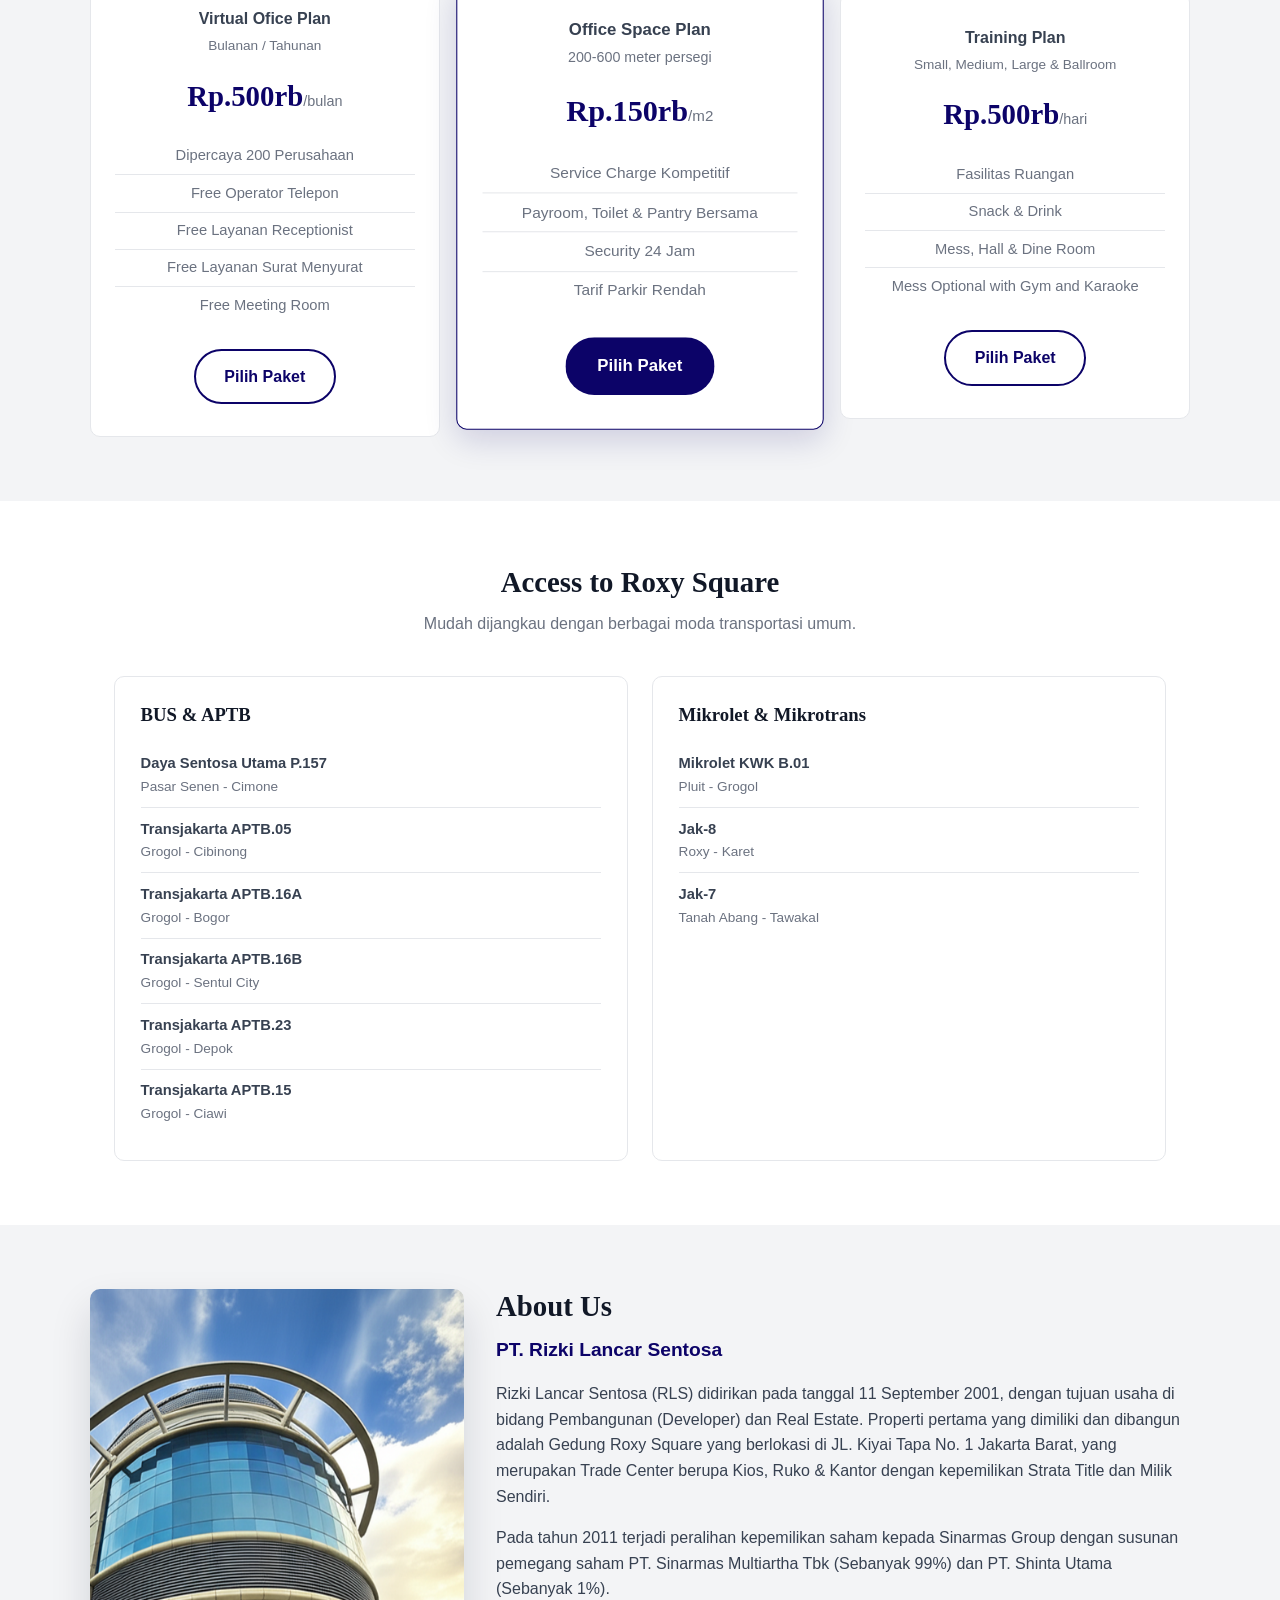
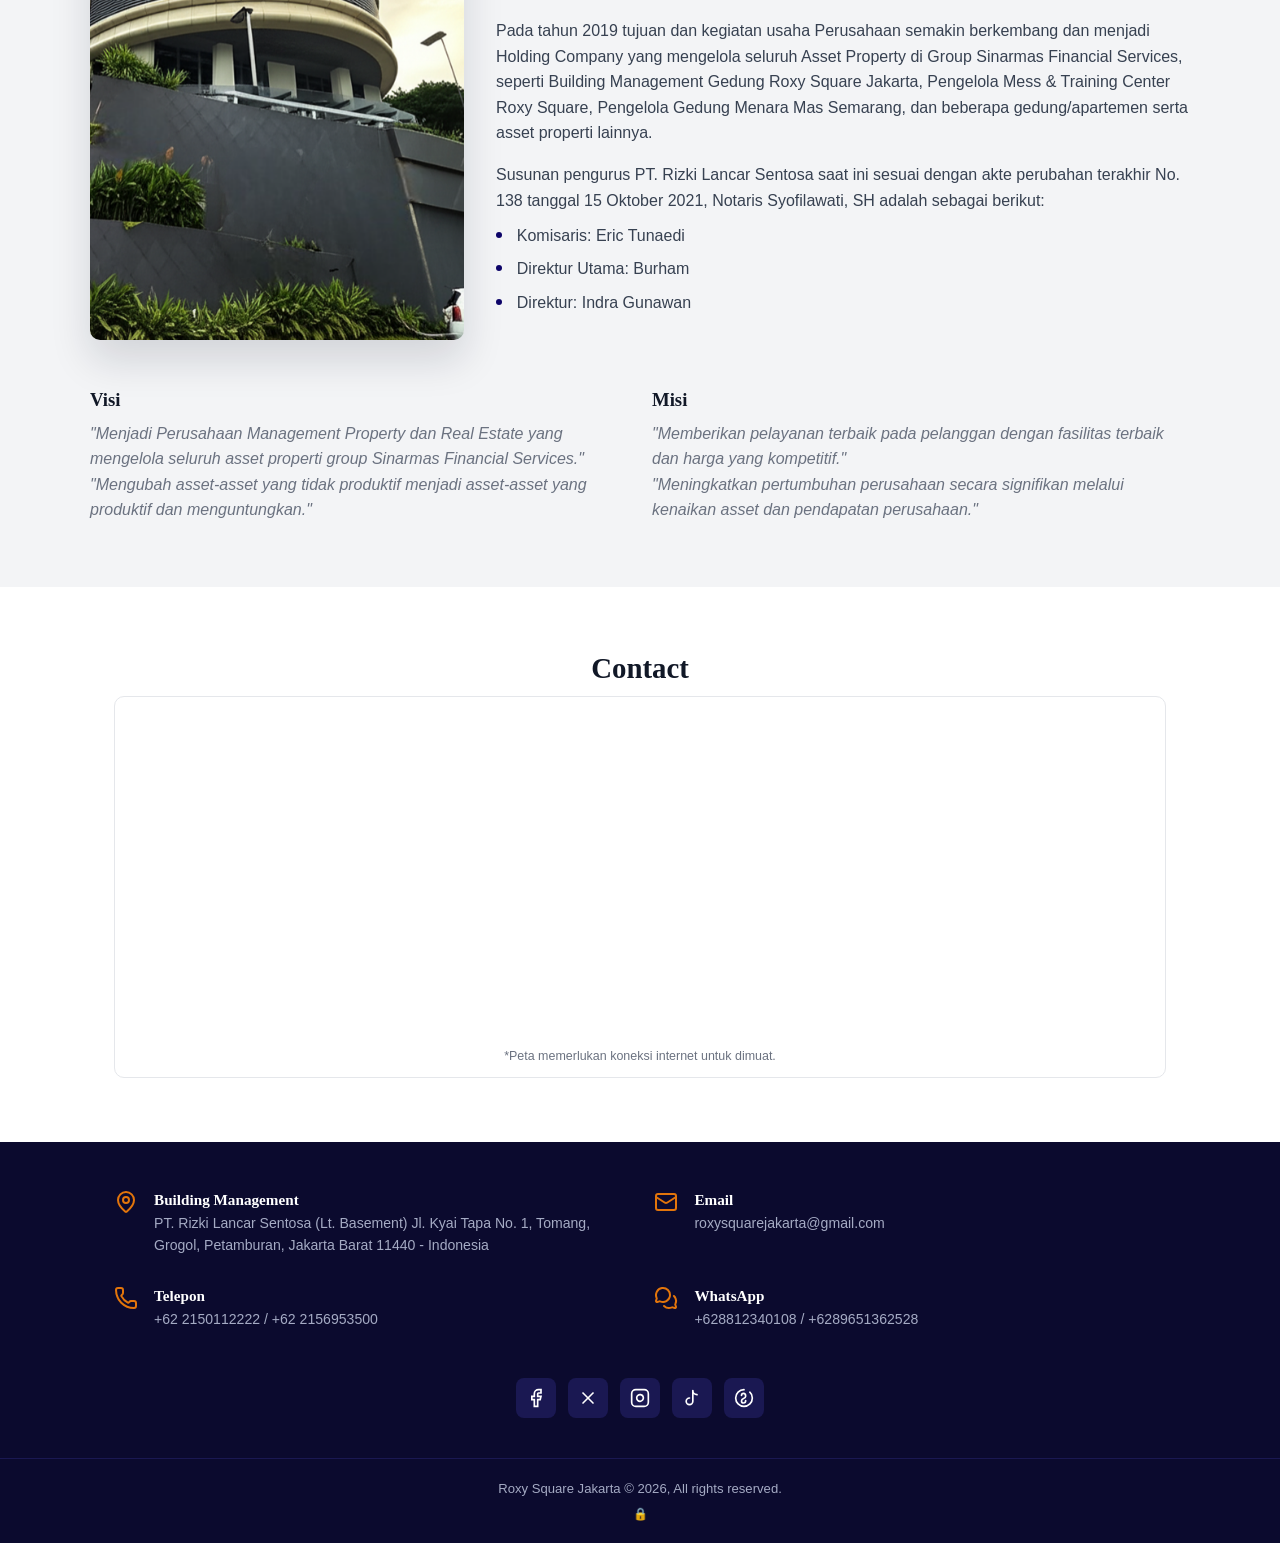
==== commit bddb3787: "Update index.html" ====
--- a/index.html
+++ b/index.html
@@ -229,7 +229,7 @@
 
   <div class="footer__bottom">
     <p id="footerCopyright"></p>
-    <p class="footer__admin-link"><a href="admin/index.html">Admin</a></p>
+    <p class="footer__admin-link"><a href="admin/index.html">🔒</a></p>
   </div>
 </footer>
 
--- a/css/style.css
+++ b/css/style.css
@@ -3,9 +3,11 @@
    Ganti nilai di bawah ini untuk mengubah tampilan SELURUH halaman.
    ===================================================================== */
 :root {
-  --color-primary: #0F0565;      /* warna utama (tombol, link aktif) - diambil dari warna "ROXY" pada logo */
-  --color-primary-dark: #0C0450; /* warna utama versi lebih gelap (hover) */
-  --color-accent: #D6771C;       /* warna aksen (highlight teks) - diambil dari warna menara & "SQUARE" pada logo */
+  /* Palet warna diselaraskan dengan logo Roxy Square (navy & oranye) */
+  --color-primary: #0c0368;      /* navy dari logo (tombol, link aktif) */
+  --color-primary-dark: #070243; /* navy lebih gelap (hover) */
+  --color-accent: #e3750b;       /* oranye dari logo (highlight teks, badge) */
+  --color-accent-dark: #b85e08;  /* oranye lebih gelap (hover badge/tombol aksen) */
   --color-dark: #111827;         /* warna teks judul */
   --color-text: #374151;         /* warna teks paragraf */
   --color-text-light: #6b7280;   /* warna teks sekunder */
@@ -299,10 +301,10 @@
   text-align: center;
   position: relative;
 }
-.price-card--highlight { border-color: var(--color-primary); box-shadow: 0 10px 30px rgba(15,5,101,0.15); }
+.price-card--highlight { border-color: var(--color-primary); box-shadow: 0 10px 30px rgba(12,3,104,0.16); }
 .price-card__badge {
   position: absolute; top: -12px; left: 50%; transform: translateX(-50%);
-  background: var(--color-primary); color: var(--color-white);
+  background: var(--color-accent); color: var(--color-white);
   font-size: 0.72rem; font-weight: 700; padding: 0.25rem 0.9rem; border-radius: 999px;
 }
 .price-card__name { font-weight: 700; margin-bottom: 0.2rem; }
@@ -391,7 +393,7 @@
 /* =====================================================================
    FOOTER
    ===================================================================== */
-.footer { background: #1f2937; color: #d1d5db; }
+.footer { background: #0b0a2e; color: #cbd0e0; }
 .footer__grid {
   max-width: var(--max-width);
   margin: 0 auto;
@@ -403,7 +405,7 @@
 .footer__item { display: flex; gap: 1rem; }
 .footer__item svg { color: var(--color-accent); }
 .footer__item h4 { color: var(--color-white); font-size: 0.95rem; margin-bottom: 0.2rem; }
-.footer__item p { font-size: 0.88rem; color: #9ca3af; }
+.footer__item p { font-size: 0.88rem; color: #a5abc4; }
 .footer__social {
   display: flex;
   justify-content: center;
@@ -414,19 +416,22 @@
   padding: 0 1.5rem 2.5rem;
 }
 .footer__social a {
-  background: #374151; padding: 0.6rem; border-radius: 8px; color: var(--color-white);
+  background: #1a1852; padding: 0.6rem; border-radius: 8px; color: var(--color-white);
   display: flex; align-items: center; justify-content: center;
   transition: var(--transition);
 }
 .footer__social a svg { width: 20px; height: 20px; }
-.footer__social a:hover { background: var(--color-primary); }
+.footer__social a:hover { background: var(--color-accent); }
 .footer__bottom {
   text-align: center;
   padding: 1.2rem;
-  border-top: 1px solid #374151;
+  border-top: 1px solid #1a1852;
   font-size: 0.82rem;
-  color: #9ca3af;
-}
+  color: #a5abc4;
+}
+.footer__admin-link { margin-top: 0.4rem; font-size: 0.75rem; }
+.footer__admin-link a { color: #6b71a8; transition: var(--transition); }
+.footer__admin-link a:hover { color: var(--color-accent); }
 @media (min-width: 760px) { .footer__grid { grid-template-columns: repeat(2, 1fr); } }
 
 /* =====================================================================
